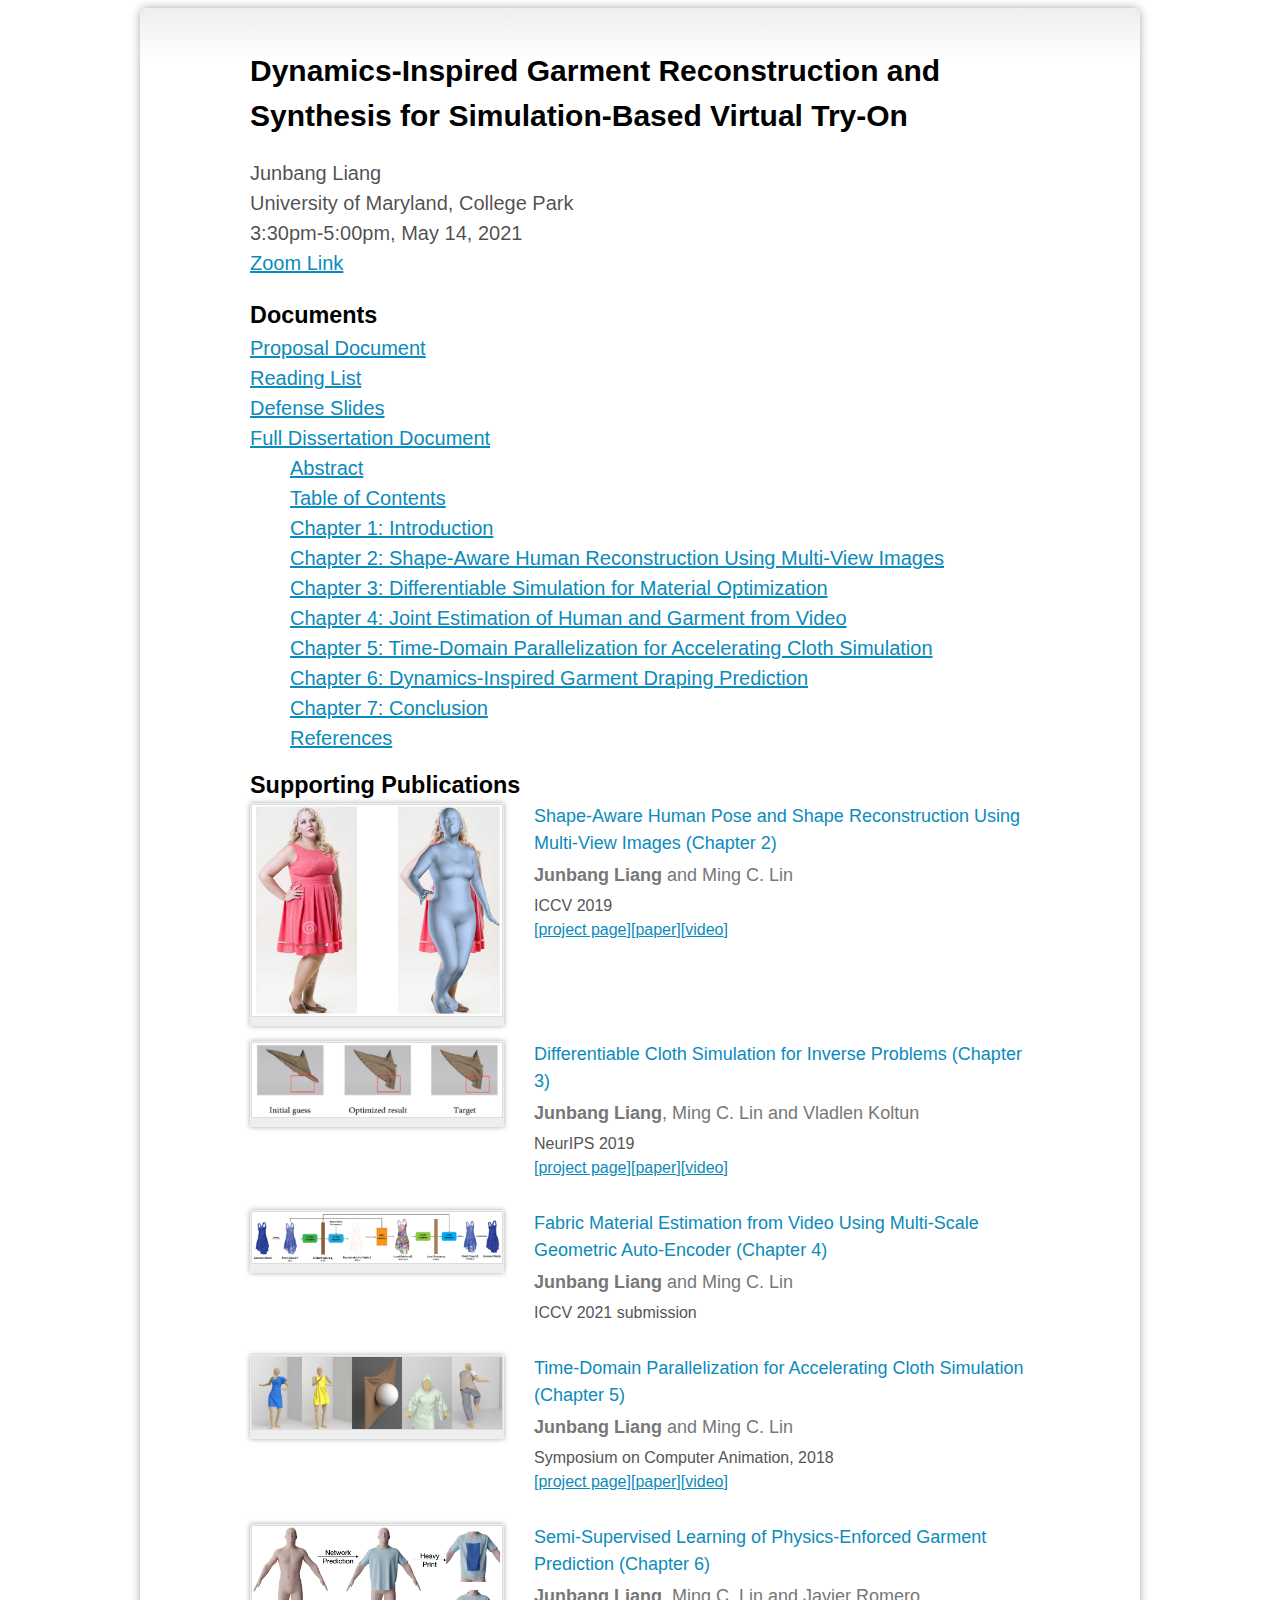
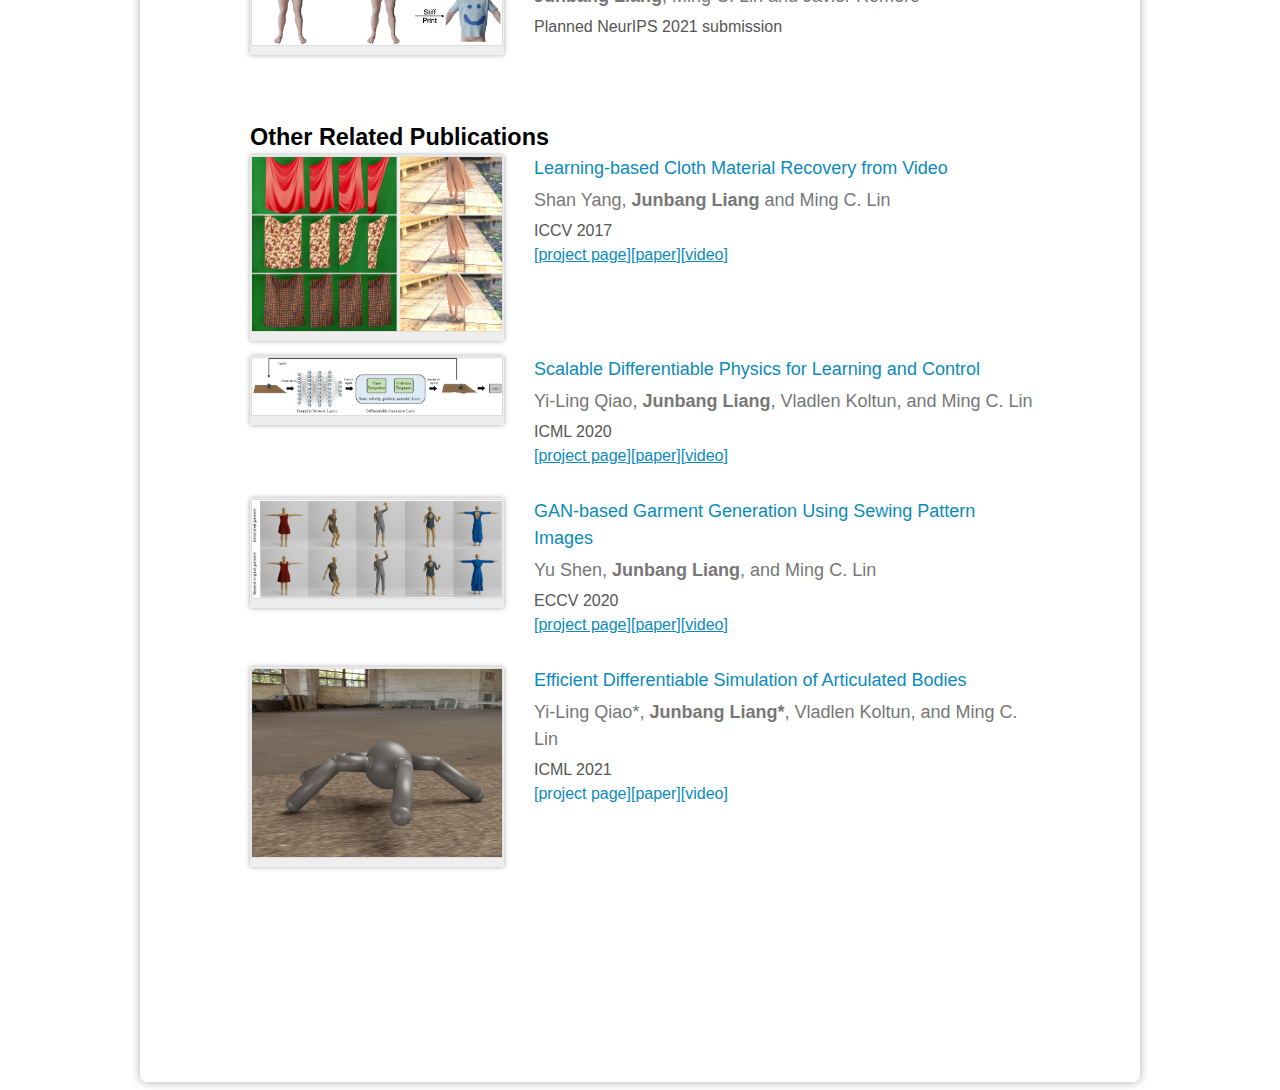
==== dissertation.html @ 2c73d2f9 "init" ====
<!DOCTYPE html>
<html class="no-js">
	<head>
	<meta charset="utf-8">
	<meta http-equiv="X-UA-Compatible" content="IE=edge">
	<title>Disseration</title>
	<meta name="viewport" content="width=device-width, initial-scale=1">

	<!-- Animate.css -->
	<!-- <link rel="stylesheet" href="css/animate.css"> -->
	<!-- Icomoon Icon Fonts-->
	<!-- <link rel="stylesheet" href="css/icomoon.css"> -->
	<!-- Bootstrap  -->
	<!-- <link rel="stylesheet" href="css/bootstrap.css"> -->
	<!-- Theme style  -->
	<link rel="stylesheet" href="css/style.css">

	<!-- Modernizr JS -->
	<script src="js/modernizr-2.6.2.min.js"></script>
	<!-- FOR IE9 below -->
	<!--[if lt IE 9]>
	<script src="js/respond.min.js"></script>
	<![endif]-->

	</head>
	<body>
	
	<div id="main">
		<div class="tab-wrap">
			<div class="tab-content active" data-content="1" style="top:-5em">
				<div class="content-inner">
					<div class="row">
	<div id="content">
		<h2 style="font-weight:bold">Dynamics-Inspired Garment Reconstruction and Synthesis for Simulation-Based Virtual Try-On</h2>
		<p>Junbang Liang<br>University of Maryland, College Park<br>3:30pm-5:00pm, May 14, 2021<br>
    <a href="https://umd.zoom.us/j/4834192280">Zoom Link</a></p>
	</div>
<!-- 	<div id="content">
		<h3 style="font-weight:bold">Thesis Statement</h3>
		<p style="font-style:italic">Dynamic constraints can be effectively enforced in human body estimation, garment material optimization with geometry reconstruction, simulation acceleration, and draping prediction for virtual try-on systems, by coupling machine learning and optimization methods with cloth simulation.</p>
	</div>
	<div id="content">
		<h3 style="font-weight:bold">
    <a href="http://cs.umd.edu/~liangjb/abstract.html">Abstract</a></h3>
	</div> -->

	<div id="content">
		<h3 style="font-weight:bold;margin-bottom:0em">Documents</h3>
		<a href="http://cs.umd.edu/~liangjb/docs/proposal.pdf">Proposal Document</a><br>
		<a href="http://cs.umd.edu/~liangjb/docs/reading_list.pdf">Reading List</a><br>
		<a href="http://cs.umd.edu/~liangjb/docs/defense.pdf">Defense Slides</a><br>
    <a href="http://cs.umd.edu/~liangjb/docs/thesis.pdf">Full Dissertation Document</a><br>
    &emsp;&emsp;<a href="http://cs.umd.edu/~liangjb/docs/thesis_abs.pdf">Abstract</a><br>
    &emsp;&emsp;<a href="http://cs.umd.edu/~liangjb/docs/thesis_toc.pdf">Table of Contents</a><br>
    &emsp;&emsp;<a href="http://cs.umd.edu/~liangjb/docs/thesis_1.pdf">Chapter 1: Introduction</a><br>
    &emsp;&emsp;<a href="http://cs.umd.edu/~liangjb/docs/thesis_2.pdf">Chapter 2: Shape-Aware Human Reconstruction Using Multi-View Images</a><br>
    &emsp;&emsp;<a href="http://cs.umd.edu/~liangjb/docs/thesis_3.pdf">Chapter 3: Differentiable Simulation for Material Optimization</a><br>
    &emsp;&emsp;<a href="http://cs.umd.edu/~liangjb/docs/thesis_4.pdf">Chapter 4: Joint Estimation of Human and Garment from Video</a><br>
    &emsp;&emsp;<a href="http://cs.umd.edu/~liangjb/docs/thesis_5.pdf">Chapter 5: Time-Domain Parallelization for Accelerating Cloth Simulation</a><br>
    &emsp;&emsp;<a href="http://cs.umd.edu/~liangjb/docs/thesis_6.pdf">Chapter 6: Dynamics-Inspired Garment Draping Prediction</a><br>
    &emsp;&emsp;<a href="http://cs.umd.edu/~liangjb/docs/thesis_7.pdf">Chapter 7: Conclusion</a><br>
    &emsp;&emsp;<a href="http://cs.umd.edu/~liangjb/docs/thesis_ref.pdf">References</a><br>
	</div>

    <div id="content">
	<h3 style="font-weight:bold">Supporting Publications</h3>
    <div id="cv-section-item">
        <div id="cv-section-item-image"> <img src="images/ICCV2019.png" alt="" /> </div>
        <div id="cv-section-item-content">
                <h4 class="title"> Shape-Aware Human Pose and Shape Reconstruction Using Multi-View Images (Chapter 2)</h4>
                <h4 class="authors"><b>Junbang Liang</b> and Ming C. Lin</h4>
      <p>ICCV 2019</p>
            <h4 class="links">[<a href="http://gamma.umd.edu/researchdirections/virtualtryon/humanmultiview">project page</a>][<a href="http://cs.umd.edu/~liangjb/docs/ICCV2019.pdf">paper</a>][<a href="https://youtu.be/WesHX537JIY">video</a>]</h4>
          </div>
          <!--end cv-section-item-content-->
      </div>
    <div id="cv-section-item">
        <div id="cv-section-item-image"> <img src="images/NIPS2019.png" alt="" /> </div>
        <div id="cv-section-item-content">
                <h4 class="title"> Differentiable Cloth Simulation for Inverse Problems (Chapter 3)</h4>
                <h4 class="authors"><b>Junbang Liang</b>, Ming C. Lin and Vladlen Koltun</h4>
      <p>NeurIPS 2019</p>
            <h4 class="links">[<a href="http://gamma.umd.edu/researchdirections/virtualtryon/differentiablecloth">project page</a>][<a href="http://cs.umd.edu/~liangjb/docs/NIPS2019.pdf">paper</a>][<a href="https://youtu.be/ipIM-c4lCJ0">video</a>]</h4>
          </div>
          <!--end cv-section-item-content-->
      </div>
    <div id="cv-section-item">
        <div id="cv-section-item-image"> <img src="images/SIGGRAPH2021.png" alt="" /> </div>
        <div id="cv-section-item-content">
                <h4 class="title"> Fabric Material Estimation from Video Using Multi-Scale Geometric Auto-Encoder (Chapter 4)</h4>
                <h4 class="authors"><b>Junbang Liang</b> and Ming C. Lin </h4>
      <p>ICCV 2021 submission</p>
            <!-- <h4 class="links">[project page][paper][video]</h4> -->
          </div>
          <!--end cv-section-item-content-->
      </div>
    <div id="cv-section-item">
        <div id="cv-section-item-image"> <img src="images/SCA_2018.jpeg" alt="" /> </div>
        <div id="cv-section-item-content">
                <h4 class="title"> Time-Domain Parallelization for Accelerating Cloth Simulation (Chapter 5)</h4>
                <h4 class="authors"><b>Junbang Liang</b> and Ming C. Lin</h4>
      <p>Symposium on Computer Animation, 2018</p>
            <h4 class="links">[<a href="http://gamma.cs.unc.edu/TParallelCloth/">project page</a>][<a href="http://cs.umd.edu/~liangjb/docs/SCA2018.pdf">paper</a>][<a href="videos/SCA2018.mp4">video</a>]</h4>
          </div>
          <!--end cv-section-item-content-->
      </div>
    <div id="cv-section-item">
        <div id="cv-section-item-image"> <img src="images/CVPR2021.png" alt="" /> </div>
        <div id="cv-section-item-content">
                <h4 class="title"> Semi-Supervised Learning of Physics-Enforced Garment Prediction (Chapter 6)</h4>
                <h4 class="authors"><b>Junbang Liang</b>, Ming C. Lin and Javier Romero </h4>
      <p>Planned NeurIPS 2021 submission</p>
            <!-- <h4 class="links">[project page][paper][video]</h4> -->
          </div>
          <!--end cv-section-item-content-->
      </div>
    </div>


    <div id="content">
      <p>&emsp;</p>
    <h3 style="font-weight:bold">Other Related Publications</h3>
    <div id="cv-section-item">
        <div id="cv-section-item-image"> <img src="images/ICCV_2017.png" alt="" /> </div>
        <div id="cv-section-item-content">
                <h4 class="title"> Learning-based Cloth Material Recovery from Video</h4>
                <h4 class="authors">Shan Yang, <b>Junbang Liang</b> and Ming C. Lin</h4>
      <p>ICCV 2017</p>
            <h4 class="links">[<a href="http://gamma.cs.unc.edu/VideoCloth/">project page</a>][<a href="https://openaccess.thecvf.com/content_ICCV_2017/papers/Yang_Learning-Based_Cloth_Material_ICCV_2017_paper.pdf">paper</a>][<a href="videos/iccv_demo.mp4">video</a>]</h4>
          </div>
          <!--end cv-section-item-content-->
      </div>
        <!--end cv-section-item-->
    <div id="cv-section-item">
        <div id="cv-section-item-image"> <img src="images/ICML2020.png" alt="" /> </div>
        <div id="cv-section-item-content">
                <h4 class="title"> Scalable Differentiable Physics for Learning and Control</h4>
                <h4 class="authors">Yi-Ling Qiao, <b>Junbang Liang</b>, Vladlen Koltun, and Ming C. Lin</h4>
      <p>ICML 2020</p>
            <h4 class="links">[<a href="http://gamma.umd.edu/researchdirections/mlphysics/diffsim">project page</a>][<a href="https://arxiv.org/abs/2007.02168">paper</a>][<a href="https://icml.cc/virtual/2020/poster/5767">video</a>]</h4>
          </div>
          <!--end cv-section-item-content-->
      </div>
        <!--end cv-section-item-->
    <div id="cv-section-item">
        <div id="cv-section-item-image"> <img src="images/ECCV2020.jpg" alt="" /> </div>
        <div id="cv-section-item-content">
                <h4 class="title"> GAN-based Garment Generation Using Sewing Pattern Images</h4>
                <h4 class="authors">Yu Shen, <b>Junbang Liang</b>, and Ming C. Lin</h4>
      <p>ECCV 2020</p>
            <h4 class="links">[<a href="https://gamma.umd.edu/researchdirections/virtualtryon/garmentgeneration/">project page</a>][<a href="http://www.cs.umd.edu/~yushen/docs/ECCV2020.pdf">paper</a>][<a href="http://www.cs.umd.edu/~yushen/videos/ECCV2020.mp4">video</a>]</h4>
          </div>
          <!--end cv-section-item-content-->
      </div>
    <div id="cv-section-item">
        <div id="cv-section-item-image"> <img src="images/ICML2021.jpeg" alt="" /> </div>
        <div id="cv-section-item-content">
                <h4 class="title"> Efficient Differentiable Simulation of Articulated Bodies</h4>
                <h4 class="authors">Yi-Ling Qiao*, <b>Junbang Liang*</b>, Vladlen Koltun, and Ming C. Lin</h4>
      <p>ICML 2021</p>
            <h4 class="links">[<a>project page</a>][<a>paper</a>][<a>video</a>]</h4>
          </div>
          <!--end cv-section-item-content-->
      </div>
        <!--end cv-section-item-->
  </div>
					</div>
				</div>
			</div>
		</div>
	</div>
	
	<!-- jQuery -->
	<script src="js/jquery.min.js"></script>
	<!-- jQuery Easing -->
	<script src="js/jquery.easing.1.3.js"></script>
	<!-- Bootstrap -->
	<script src="js/bootstrap.min.js"></script>
	<!-- Waypoints -->
	<script src="js/jquery.waypoints.min.js"></script>
	<!-- Easy PieChart -->
	<script src="js/jquery.easypiechart.min.js"></script>
	<!-- MAIN JS -->
	<script src="js/main.js"></script>

	</body>
</html>
---- css/icomoon.css ----
@font-face {
    font-family: 'icomoon';
    src:    url('fonts/icomoon.eot?195opb');
    src:    url('fonts/icomoon.eot?195opb#iefix') format('embedded-opentype'),
        url('fonts/icomoon.ttf?195opb') format('truetype'),
        url('fonts/icomoon.woff?195opb') format('woff'),
        url('fonts/icomoon.svg?195opb#icomoon') format('svg');
    font-weight: normal;
    font-style: normal;
}

[class^="icon-"], [class*=" icon-"] {
    /* use !important to prevent issues with browser extensions that change fonts */
    font-family: 'icomoon' !important;
    speak: none;
    font-style: normal;
    font-weight: normal;
    font-variant: normal;
    text-transform: none;
    line-height: 1;

    /* Better Font Rendering =========== */
    -webkit-font-smoothing: antialiased;
    -moz-osx-font-smoothing: grayscale;
}

.icon-glass:before {
    content: "\f000";
}
.icon-music:before {
    content: "\f001";
}
.icon-search:before {
    content: "\f002";
}
.icon-envelope-o:before {
    content: "\f003";
}
.icon-heart:before {
    content: "\f004";
}
.icon-star:before {
    content: "\f005";
}
.icon-star-o:before {
    content: "\f006";
}
.icon-user:before {
    content: "\f007";
}
.icon-film:before {
    content: "\f008";
}
.icon-th-large:before {
    content: "\f009";
}
.icon-th:before {
    content: "\f00a";
}
.icon-th-list:before {
    content: "\f00b";
}
.icon-check:before {
    content: "\f00c";
}
.icon-close:before {
    content: "\f00d";
}
.icon-remove:before {
    content: "\f00d";
}
.icon-times:before {
    content: "\f00d";
}
.icon-search-plus:before {
    content: "\f00e";
}
.icon-search-minus:before {
    content: "\f010";
}
.icon-power-off:before {
    content: "\f011";
}
.icon-signal:before {
    content: "\f012";
}
.icon-cog:before {
    content: "\f013";
}
.icon-gear:before {
    content: "\f013";
}
.icon-trash-o:before {
    content: "\f014";
}
.icon-home:before {
    content: "\f015";
}
.icon-file-o:before {
    content: "\f016";
}
.icon-clock-o:before {
    content: "\f017";
}
.icon-road:before {
    content: "\f018";
}
.icon-download:before {
    content: "\f019";
}
.icon-arrow-circle-o-down:before {
    content: "\f01a";
}
.icon-arrow-circle-o-up:before {
    content: "\f01b";
}
.icon-inbox:before {
    content: "\f01c";
}
.icon-play-circle-o:before {
    content: "\f01d";
}
.icon-repeat:before {
    content: "\f01e";
}
.icon-rotate-right:before {
    content: "\f01e";
}
.icon-refresh:before {
    content: "\f021";
}
.icon-list-alt:before {
    content: "\f022";
}
.icon-lock:before {
    content: "\f023";
}
.icon-flag:before {
    content: "\f024";
}
.icon-headphones:before {
    content: "\f025";
}
.icon-volume-off:before {
    content: "\f026";
}
.icon-volume-down:before {
    content: "\f027";
}
.icon-volume-up:before {
    content: "\f028";
}
.icon-qrcode:before {
    content: "\f029";
}
.icon-barcode:before {
    content: "\f02a";
}
.icon-tag:before {
    content: "\f02b";
}
.icon-tags:before {
    content: "\f02c";
}
.icon-book:before {
    content: "\f02d";
}
.icon-bookmark:before {
    content: "\f02e";
}
.icon-print:before {
    content: "\f02f";
}
.icon-camera:before {
    content: "\f030";
}
.icon-font:before {
    content: "\f031";
}
.icon-bold:before {
    content: "\f032";
}
.icon-italic:before {
    content: "\f033";
}
.icon-text-height:before {
    content: "\f034";
}
.icon-text-width:before {
    content: "\f035";
}
.icon-align-left:before {
    content: "\f036";
}
.icon-align-center:before {
    content: "\f037";
}
.icon-align-right:before {
    content: "\f038";
}
.icon-align-justify:before {
    content: "\f039";
}
.icon-list:before {
    content: "\f03a";
}
.icon-dedent:before {
    content: "\f03b";
}
.icon-outdent:before {
    content: "\f03b";
}
.icon-indent:before {
    content: "\f03c";
}
.icon-video-camera:before {
    content: "\f03d";
}
.icon-image:before {
    content: "\f03e";
}
.icon-photo:before {
    content: "\f03e";
}
.icon-picture-o:before {
    content: "\f03e";
}
.icon-pencil:before {
    content: "\f040";
}
.icon-map-marker:before {
    content: "\f041";
}
.icon-adjust:before {
    content: "\f042";
}
.icon-tint:before {
    content: "\f043";
}
.icon-edit:before {
    content: "\f044";
}
.icon-pencil-square-o:before {
    content: "\f044";
}
.icon-share-square-o:before {
    content: "\f045";
}
.icon-check-square-o:before {
    content: "\f046";
}
.icon-arrows:before {
    content: "\f047";
}
.icon-step-backward:before {
    content: "\f048";
}
.icon-fast-backward:before {
    content: "\f049";
}
.icon-backward:before {
    content: "\f04a";
}
.icon-play:before {
    content: "\f04b";
}
.icon-pause:before {
    content: "\f04c";
}
.icon-stop:before {
    content: "\f04d";
}
.icon-forward:before {
    content: "\f04e";
}
.icon-fast-forward:before {
    content: "\f050";
}
.icon-step-forward:before {
    content: "\f051";
}
.icon-eject:before {
    content: "\f052";
}
.icon-chevron-left:before {
    content: "\f053";
}
.icon-chevron-right:before {
    content: "\f054";
}
.icon-plus-circle:before {
    content: "\f055";
}
.icon-minus-circle:before {
    content: "\f056";
}
.icon-times-circle:before {
    content: "\f057";
}
.icon-check-circle:before {
    content: "\f058";
}
.icon-question-circle:before {
    content: "\f059";
}
.icon-info-circle:before {
    content: "\f05a";
}
.icon-crosshairs:before {
    content: "\f05b";
}
.icon-times-circle-o:before {
    content: "\f05c";
}
.icon-check-circle-o:before {
    content: "\f05d";
}
.icon-ban:before {
    content: "\f05e";
}
.icon-arrow-left:before {
    content: "\f060";
}
.icon-arrow-right:before {
    content: "\f061";
}
.icon-arrow-up:before {
    content: "\f062";
}
.icon-arrow-down:before {
    content: "\f063";
}
.icon-mail-forward:before {
    content: "\f064";
}
.icon-share:before {
    content: "\f064";
}
.icon-expand:before {
    content: "\f065";
}
.icon-compress:before {
    content: "\f066";
}
.icon-plus:before {
    content: "\f067";
}
.icon-minus:before {
    content: "\f068";
}
.icon-asterisk:before {
    content: "\f069";
}
.icon-exclamation-circle:before {
    content: "\f06a";
}
.icon-gift:before {
    content: "\f06b";
}
.icon-leaf:before {
    content: "\f06c";
}
.icon-fire:before {
    content: "\f06d";
}
.icon-eye:before {
    content: "\f06e";
}
.icon-eye-slash:before {
    content: "\f070";
}
.icon-exclamation-triangle:before {
    content: "\f071";
}
.icon-warning:before {
    content: "\f071";
}
.icon-plane:before {
    content: "\f072";
}
.icon-calendar:before {
    content: "\f073";
}
.icon-random:before {
    content: "\f074";
}
.icon-comment:before {
    content: "\f075";
}
.icon-magnet:before {
    content: "\f076";
}
.icon-chevron-up:before {
    content: "\f077";
}
.icon-chevron-down:before {
    content: "\f078";
}
.icon-retweet:before {
    content: "\f079";
}
.icon-shopping-cart:before {
    content: "\f07a";
}
.icon-folder:before {
    content: "\f07b";
}
.icon-folder-open:before {
    content: "\f07c";
}
.icon-arrows-v:before {
    content: "\f07d";
}
.icon-arrows-h:before {
    content: "\f07e";
}
.icon-bar-chart:before {
    content: "\f080";
}
.icon-bar-chart-o:before {
    content: "\f080";
}
.icon-twitter-square:before {
    content: "\f081";
}
.icon-facebook-square:before {
    content: "\f082";
}
.icon-camera-retro:before {
    content: "\f083";
}
.icon-key:before {
    content: "\f084";
}
.icon-cogs:before {
    content: "\f085";
}
.icon-gears:before {
    content: "\f085";
}
.icon-comments:before {
    content: "\f086";
}
.icon-thumbs-o-up:before {
    content: "\f087";
}
.icon-thumbs-o-down:before {
    content: "\f088";
}
.icon-star-half:before {
    content: "\f089";
}
.icon-heart-o:before {
    content: "\f08a";
}
.icon-sign-out:before {
    content: "\f08b";
}
.icon-linkedin-square:before {
    content: "\f08c";
}
.icon-thumb-tack:before {
    content: "\f08d";
}
.icon-external-link:before {
    content: "\f08e";
}
.icon-sign-in:before {
    content: "\f090";
}
.icon-trophy:before {
    content: "\f091";
}
.icon-github-square:before {
    content: "\f092";
}
.icon-upload:before {
    content: "\f093";
}
.icon-lemon-o:before {
    content: "\f094";
}
.icon-phone:before {
    content: "\f095";
}
.icon-square-o:before {
    content: "\f096";
}
.icon-bookmark-o:before {
    content: "\f097";
}
.icon-phone-square:before {
    content: "\f098";
}
.icon-twitter:before {
    content: "\f099";
}
.icon-facebook:before {
    content: "\f09a";
}
.icon-facebook-f:before {
    content: "\f09a";
}
.icon-github:before {
    content: "\f09b";
}
.icon-unlock:before {
    content: "\f09c";
}
.icon-credit-card:before {
    content: "\f09d";
}
.icon-feed:before {
    content: "\f09e";
}
.icon-rss:before {
    content: "\f09e";
}
.icon-hdd-o:before {
    content: "\f0a0";
}
.icon-bullhorn:before {
    content: "\f0a1";
}
.icon-bell-o:before {
    content: "\f0a2";
}
.icon-certificate:before {
    content: "\f0a3";
}
.icon-hand-o-right:before {
    content: "\f0a4";
}
.icon-hand-o-left:before {
    content: "\f0a5";
}
.icon-hand-o-up:before {
    content: "\f0a6";
}
.icon-hand-o-down:before {
    content: "\f0a7";
}
.icon-arrow-circle-left:before {
    content: "\f0a8";
}
.icon-arrow-circle-right:before {
    content: "\f0a9";
}
.icon-arrow-circle-up:before {
    content: "\f0aa";
}
.icon-arrow-circle-down:before {
    content: "\f0ab";
}
.icon-globe:before {
    content: "\f0ac";
}
.icon-wrench:before {
    content: "\f0ad";
}
.icon-tasks:before {
    content: "\f0ae";
}
.icon-filter:before {
    content: "\f0b0";
}
.icon-briefcase:before {
    content: "\f0b1";
}
.icon-arrows-alt:before {
    content: "\f0b2";
}
.icon-group:before {
    content: "\f0c0";
}
.icon-users:before {
    content: "\f0c0";
}
.icon-chain:before {
    content: "\f0c1";
}
.icon-link:before {
    content: "\f0c1";
}
.icon-cloud:before {
    content: "\f0c2";
}
.icon-flask:before {
    content: "\f0c3";
}
.icon-cut:before {
    content: "\f0c4";
}
.icon-scissors:before {
    content: "\f0c4";
}
.icon-copy:before {
    content: "\f0c5";
}
.icon-files-o:before {
    content: "\f0c5";
}
.icon-paperclip:before {
    content: "\f0c6";
}
.icon-floppy-o:before {
    content: "\f0c7";
}
.icon-save:before {
    content: "\f0c7";
}
.icon-square:before {
    content: "\f0c8";
}
.icon-bars:before {
    content: "\f0c9";
}
.icon-navicon:before {
    content: "\f0c9";
}
.icon-reorder:before {
    content: "\f0c9";
}
.icon-list-ul:before {
    content: "\f0ca";
}
.icon-list-ol:before {
    content: "\f0cb";
}
.icon-strikethrough:before {
    content: "\f0cc";
}
.icon-underline:before {
    content: "\f0cd";
}
.icon-table:before {
    content: "\f0ce";
}
.icon-magic:before {
    content: "\f0d0";
}
.icon-truck:before {
    content: "\f0d1";
}
.icon-pinterest:before {
    content: "\f0d2";
}
.icon-pinterest-square:before {
    content: "\f0d3";
}
.icon-google-plus-square:before {
    content: "\f0d4";
}
.icon-google-plus:before {
    content: "\f0d5";
}
.icon-money:before {
    content: "\f0d6";
}
.icon-caret-down:before {
    content: "\f0d7";
}
.icon-caret-up:before {
    content: "\f0d8";
}
.icon-caret-left:before {
    content: "\f0d9";
}
.icon-caret-right:before {
    content: "\f0da";
}
.icon-columns:before {
    content: "\f0db";
}
.icon-sort:before {
    content: "\f0dc";
}
.icon-unsorted:before {
    content: "\f0dc";
}
.icon-sort-desc:before {
    content: "\f0dd";
}
.icon-sort-down:before {
    content: "\f0dd";
}
.icon-sort-asc:before {
    content: "\f0de";
}
.icon-sort-up:before {
    content: "\f0de";
}
.icon-envelope:before {
    content: "\f0e0";
}
.icon-linkedin:before {
    content: "\f0e1";
}
.icon-rotate-left:before {
    content: "\f0e2";
}
.icon-undo:before {
    content: "\f0e2";
}
.icon-gavel:before {
    content: "\f0e3";
}
.icon-legal:before {
    content: "\f0e3";
}
.icon-dashboard:before {
    content: "\f0e4";
}
.icon-tachometer:before {
    content: "\f0e4";
}
.icon-comment-o:before {
    content: "\f0e5";
}
.icon-comments-o:before {
    content: "\f0e6";
}
.icon-bolt:before {
    content: "\f0e7";
}
.icon-flash:before {
    content: "\f0e7";
}
.icon-sitemap:before {
    content: "\f0e8";
}
.icon-umbrella:before {
    content: "\f0e9";
}
.icon-clipboard:before {
    content: "\f0ea";
}
.icon-paste:before {
    content: "\f0ea";
}
.icon-lightbulb-o:before {
    content: "\f0eb";
}
.icon-exchange:before {
    content: "\f0ec";
}
.icon-cloud-download:before {
    content: "\f0ed";
}
.icon-cloud-upload:before {
    content: "\f0ee";
}
.icon-user-md:before {
    content: "\f0f0";
}
.icon-stethoscope:before {
    content: "\f0f1";
}
.icon-suitcase:before {
    content: "\f0f2";
}
.icon-bell:before {
    content: "\f0f3";
}
.icon-coffee:before {
    content: "\f0f4";
}
.icon-cutlery:before {
    content: "\f0f5";
}
.icon-file-text-o:before {
    content: "\f0f6";
}
.icon-building-o:before {
    content: "\f0f7";
}
.icon-hospital-o:before {
    content: "\f0f8";
}
.icon-ambulance:before {
    content: "\f0f9";
}
.icon-medkit:before {
    content: "\f0fa";
}
.icon-fighter-jet:before {
    content: "\f0fb";
}
.icon-beer:before {
    content: "\f0fc";
}
.icon-h-square:before {
    content: "\f0fd";
}
.icon-plus-square:before {
    content: "\f0fe";
}
.icon-angle-double-left:before {
    content: "\f100";
}
.icon-angle-double-right:before {
    content: "\f101";
}
.icon-angle-double-up:before {
    content: "\f102";
}
.icon-angle-double-down:before {
    content: "\f103";
}
.icon-angle-left:before {
    content: "\f104";
}
.icon-angle-right:before {
    content: "\f105";
}
.icon-angle-up:before {
    content: "\f106";
}
.icon-angle-down:before {
    content: "\f107";
}
.icon-desktop:before {
    content: "\f108";
}
.icon-laptop:before {
    content: "\f109";
}
.icon-tablet:before {
    content: "\f10a";
}
.icon-mobile:before {
    content: "\f10b";
}
.icon-mobile-phone:before {
    content: "\f10b";
}
.icon-circle-o:before {
    content: "\f10c";
}
.icon-quote-left:before {
    content: "\f10d";
}
.icon-quote-right:before {
    content: "\f10e";
}
.icon-spinner:before {
    content: "\f110";
}
.icon-circle:before {
    content: "\f111";
}
.icon-mail-reply:before {
    content: "\f112";
}
.icon-reply:before {
    content: "\f112";
}
.icon-github-alt:before {
    content: "\f113";
}
.icon-folder-o:before {
    content: "\f114";
}
.icon-folder-open-o:before {
    content: "\f115";
}
.icon-smile-o:before {
    content: "\f118";
}
.icon-frown-o:before {
    content: "\f119";
}
.icon-meh-o:before {
    content: "\f11a";
}
.icon-gamepad:before {
    content: "\f11b";
}
.icon-keyboard-o:before {
    content: "\f11c";
}
.icon-flag-o:before {
    content: "\f11d";
}
.icon-flag-checkered:before {
    content: "\f11e";
}
.icon-terminal:before {
    content: "\f120";
}
.icon-code:before {
    content: "\f121";
}
.icon-mail-reply-all:before {
    content: "\f122";
}
.icon-reply-all:before {
    content: "\f122";
}
.icon-star-half-empty:before {
    content: "\f123";
}
.icon-star-half-full:before {
    content: "\f123";
}
.icon-star-half-o:before {
    content: "\f123";
}
.icon-location-arrow:before {
    content: "\f124";
}
.icon-crop:before {
    content: "\f125";
}
.icon-code-fork:before {
    content: "\f126";
}
.icon-chain-broken:before {
    content: "\f127";
}
.icon-unlink:before {
    content: "\f127";
}
.icon-question:before {
    content: "\f128";
}
.icon-info:before {
    content: "\f129";
}
.icon-exclamation:before {
    content: "\f12a";
}
.icon-superscript:before {
    content: "\f12b";
}
.icon-subscript:before {
    content: "\f12c";
}
.icon-eraser:before {
    content: "\f12d";
}
.icon-puzzle-piece:before {
    content: "\f12e";
}
.icon-microphone:before {
    content: "\f130";
}
.icon-microphone-slash:before {
    content: "\f131";
}
.icon-shield:before {
    content: "\f132";
}
.icon-calendar-o:before {
    content: "\f133";
}
.icon-fire-extinguisher:before {
    content: "\f134";
}
.icon-rocket:before {
    content: "\f135";
}
.icon-maxcdn:before {
    content: "\f136";
}
.icon-chevron-circle-left:before {
    content: "\f137";
}
.icon-chevron-circle-right:before {
    content: "\f138";
}
.icon-chevron-circle-up:before {
    content: "\f139";
}
.icon-chevron-circle-down:before {
    content: "\f13a";
}
.icon-html5:before {
    content: "\f13b";
}
.icon-css3:before {
    content: "\f13c";
}
.icon-anchor:before {
    content: "\f13d";
}
.icon-unlock-alt:before {
    content: "\f13e";
}
.icon-bullseye:before {
    content: "\f140";
}
.icon-ellipsis-h:before {
    content: "\f141";
}
.icon-ellipsis-v:before {
    content: "\f142";
}
.icon-rss-square:before {
    content: "\f143";
}
.icon-play-circle:before {
    content: "\f144";
}
.icon-ticket:before {
    content: "\f145";
}
.icon-minus-square:before {
    content: "\f146";
}
.icon-minus-square-o:before {
    content: "\f147";
}
.icon-level-up:before {
    content: "\f148";
}
.icon-level-down:before {
    content: "\f149";
}
.icon-check-square:before {
    content: "\f14a";
}
.icon-pencil-square:before {
    content: "\f14b";
}
.icon-external-link-square:before {
    content: "\f14c";
}
.icon-share-square:before {
    content: "\f14d";
}
.icon-compass:before {
    content: "\f14e";
}
.icon-caret-square-o-down:before {
    content: "\f150";
}
.icon-toggle-down:before {
    content: "\f150";
}
.icon-caret-square-o-up:before {
    content: "\f151";
}
.icon-toggle-up:before {
    content: "\f151";
}
.icon-caret-square-o-right:before {
    content: "\f152";
}
.icon-toggle-right:before {
    content: "\f152";
}
.icon-eur:before {
    content: "\f153";
}
.icon-euro:before {
    content: "\f153";
}
.icon-gbp:before {
    content: "\f154";
}
.icon-dollar:before {
    content: "\f155";
}
.icon-usd:before {
    content: "\f155";
}
.icon-inr:before {
    content: "\f156";
}
.icon-rupee:before {
    content: "\f156";
}
.icon-cny:before {
    content: "\f157";
}
.icon-jpy:before {
    content: "\f157";
}
.icon-rmb:before {
    content: "\f157";
}
.icon-yen:before {
    content: "\f157";
}
.icon-rouble:before {
    content: "\f158";
}
.icon-rub:before {
    content: "\f158";
}
.icon-ruble:before {
    content: "\f158";
}
.icon-krw:before {
    content: "\f159";
}
.icon-won:before {
    content: "\f159";
}
.icon-bitcoin:before {
    content: "\f15a";
}
.icon-btc:before {
    content: "\f15a";
}
.icon-file:before {
    content: "\f15b";
}
.icon-file-text:before {
    content: "\f15c";
}
.icon-sort-alpha-asc:before {
    content: "\f15d";
}
.icon-sort-alpha-desc:before {
    content: "\f15e";
}
.icon-sort-amount-asc:before {
    content: "\f160";
}
.icon-sort-amount-desc:before {
    content: "\f161";
}
.icon-sort-numeric-asc:before {
    content: "\f162";
}
.icon-sort-numeric-desc:before {
    content: "\f163";
}
.icon-thumbs-up:before {
    content: "\f164";
}
.icon-thumbs-down:before {
    content: "\f165";
}
.icon-youtube-square:before {
    content: "\f166";
}
.icon-youtube:before {
    content: "\f167";
}
.icon-xing:before {
    content: "\f168";
}
.icon-xing-square:before {
    content: "\f169";
}
.icon-youtube-play:before {
    content: "\f16a";
}
.icon-dropbox:before {
    content: "\f16b";
}
.icon-stack-overflow:before {
    content: "\f16c";
}
.icon-instagram:before {
    content: "\f16d";
}
.icon-flickr:before {
    content: "\f16e";
}
.icon-adn:before {
    content: "\f170";
}
.icon-bitbucket:before {
    content: "\f171";
}
.icon-bitbucket-square:before {
    content: "\f172";
}
.icon-tumblr:before {
    content: "\f173";
}
.icon-tumblr-square:before {
    content: "\f174";
}
.icon-long-arrow-down:before {
    content: "\f175";
}
.icon-long-arrow-up:before {
    content: "\f176";
}
.icon-long-arrow-left:before {
    content: "\f177";
}
.icon-long-arrow-right:before {
    content: "\f178";
}
.icon-apple:before {
    content: "\f179";
}
.icon-windows:before {
    content: "\f17a";
}
.icon-android:before {
    content: "\f17b";
}
.icon-linux:before {
    content: "\f17c";
}
.icon-dribbble:before {
    content: "\f17d";
}
.icon-skype:before {
    content: "\f17e";
}
.icon-foursquare:before {
    content: "\f180";
}
.icon-trello:before {
    content: "\f181";
}
.icon-female:before {
    content: "\f182";
}
.icon-male:before {
    content: "\f183";
}
.icon-gittip:before {
    content: "\f184";
}
.icon-gratipay:before {
    content: "\f184";
}
.icon-sun-o:before {
    content: "\f185";
}
.icon-moon-o:before {
    content: "\f186";
}
.icon-archive:before {
    content: "\f187";
}
.icon-bug:before {
    content: "\f188";
}
.icon-vk:before {
    content: "\f189";
}
.icon-weibo:before {
    content: "\f18a";
}
.icon-renren:before {
    content: "\f18b";
}
.icon-pagelines:before {
    content: "\f18c";
}
.icon-stack-exchange:before {
    content: "\f18d";
}
.icon-arrow-circle-o-right:before {
    content: "\f18e";
}
.icon-arrow-circle-o-left:before {
    content: "\f190";
}
.icon-caret-square-o-left:before {
    content: "\f191";
}
.icon-toggle-left:before {
    content: "\f191";
}
.icon-dot-circle-o:before {
    content: "\f192";
}
.icon-wheelchair:before {
    content: "\f193";
}
.icon-vimeo-square:before {
    content: "\f194";
}
.icon-try:before {
    content: "\f195";
}
.icon-turkish-lira:before {
    content: "\f195";
}
.icon-plus-square-o:before {
    content: "\f196";
}
.icon-space-shuttle:before {
    content: "\f197";
}
.icon-slack:before {
    content: "\f198";
}
.icon-envelope-square:before {
    content: "\f199";
}
.icon-wordpress:before {
    content: "\f19a";
}
.icon-openid:before {
    content: "\f19b";
}
.icon-bank:before {
    content: "\f19c";
}
.icon-institution:before {
    content: "\f19c";
}
.icon-university:before {
    content: "\f19c";
}
.icon-graduation-cap:before {
    content: "\f19d";
}
.icon-mortar-board:before {
    content: "\f19d";
}
.icon-yahoo:before {
    content: "\f19e";
}
.icon-google:before {
    content: "\f1a0";
}
.icon-reddit:before {
    content: "\f1a1";
}
.icon-reddit-square:before {
    content: "\f1a2";
}
.icon-stumbleupon-circle:before {
    content: "\f1a3";
}
.icon-stumbleupon:before {
    content: "\f1a4";
}
.icon-delicious:before {
    content: "\f1a5";
}
.icon-digg:before {
    content: "\f1a6";
}
.icon-pied-piper-pp:before {
    content: "\f1a7";
}
.icon-pied-piper-alt:before {
    content: "\f1a8";
}
.icon-drupal:before {
    content: "\f1a9";
}
.icon-joomla:before {
    content: "\f1aa";
}
.icon-language:before {
    content: "\f1ab";
}
.icon-fax:before {
    content: "\f1ac";
}
.icon-building:before {
    content: "\f1ad";
}
.icon-child:before {
    content: "\f1ae";
}
.icon-paw:before {
    content: "\f1b0";
}
.icon-spoon:before {
    content: "\f1b1";
}
.icon-cube:before {
    content: "\f1b2";
}
.icon-cubes:before {
    content: "\f1b3";
}
.icon-behance:before {
    content: "\f1b4";
}
.icon-behance-square:before {
    content: "\f1b5";
}
.icon-steam:before {
    content: "\f1b6";
}
.icon-steam-square:before {
    content: "\f1b7";
}
.icon-recycle:before {
    content: "\f1b8";
}
.icon-automobile:before {
    content: "\f1b9";
}
.icon-car:before {
    content: "\f1b9";
}
.icon-cab:before {
    content: "\f1ba";
}
.icon-taxi:before {
    content: "\f1ba";
}
.icon-tree:before {
    content: "\f1bb";
}
.icon-spotify:before {
    content: "\f1bc";
}
.icon-deviantart:before {
    content: "\f1bd";
}
.icon-soundcloud:before {
    content: "\f1be";
}
.icon-database:before {
    content: "\f1c0";
}
.icon-file-pdf-o:before {
    content: "\f1c1";
}
.icon-file-word-o:before {
    content: "\f1c2";
}
.icon-file-excel-o:before {
    content: "\f1c3";
}
.icon-file-powerpoint-o:before {
    content: "\f1c4";
}
.icon-file-image-o:before {
    content: "\f1c5";
}
.icon-file-photo-o:before {
    content: "\f1c5";
}
.icon-file-picture-o:before {
    content: "\f1c5";
}
.icon-file-archive-o:before {
    content: "\f1c6";
}
.icon-file-zip-o:before {
    content: "\f1c6";
}
.icon-file-audio-o:before {
    content: "\f1c7";
}
.icon-file-sound-o:before {
    content: "\f1c7";
}
.icon-file-movie-o:before {
    content: "\f1c8";
}
.icon-file-video-o:before {
    content: "\f1c8";
}
.icon-file-code-o:before {
    content: "\f1c9";
}
.icon-vine:before {
    content: "\f1ca";
}
.icon-codepen:before {
    content: "\f1cb";
}
.icon-jsfiddle:before {
    content: "\f1cc";
}
.icon-life-bouy:before {
    content: "\f1cd";
}
.icon-life-buoy:before {
    content: "\f1cd";
}
.icon-life-ring:before {
    content: "\f1cd";
}
.icon-life-saver:before {
    content: "\f1cd";
}
.icon-support:before {
    content: "\f1cd";
}
.icon-circle-o-notch:before {
    content: "\f1ce";
}
.icon-ra:before {
    content: "\f1d0";
}
.icon-rebel:before {
    content: "\f1d0";
}
.icon-resistance:before {
    content: "\f1d0";
}
.icon-empire:before {
    content: "\f1d1";
}
.icon-ge:before {
    content: "\f1d1";
}
.icon-git-square:before {
    content: "\f1d2";
}
.icon-git:before {
    content: "\f1d3";
}
.icon-hacker-news:before {
    content: "\f1d4";
}
.icon-y-combinator-square:before {
    content: "\f1d4";
}
.icon-yc-square:before {
    content: "\f1d4";
}
.icon-tencent-weibo:before {
    content: "\f1d5";
}
.icon-qq:before {
    content: "\f1d6";
}
.icon-wechat:before {
    content: "\f1d7";
}
.icon-weixin:before {
    content: "\f1d7";
}
.icon-paper-plane:before {
    content: "\f1d8";
}
.icon-send:before {
    content: "\f1d8";
}
.icon-paper-plane-o:before {
    content: "\f1d9";
}
.icon-send-o:before {
    content: "\f1d9";
}
.icon-history:before {
    content: "\f1da";
}
.icon-circle-thin:before {
    content: "\f1db";
}
.icon-header:before {
    content: "\f1dc";
}
.icon-paragraph:before {
    content: "\f1dd";
}
.icon-sliders:before {
    content: "\f1de";
}
.icon-share-alt:before {
    content: "\f1e0";
}
.icon-share-alt-square:before {
    content: "\f1e1";
}
.icon-bomb:before {
    content: "\f1e2";
}
.icon-futbol-o:before {
    content: "\f1e3";
}
.icon-soccer-ball-o:before {
    content: "\f1e3";
}
.icon-tty:before {
    content: "\f1e4";
}
.icon-binoculars:before {
    content: "\f1e5";
}
.icon-plug:before {
    content: "\f1e6";
}
.icon-slideshare:before {
    content: "\f1e7";
}
.icon-twitch:before {
    content: "\f1e8";
}
.icon-yelp:before {
    content: "\f1e9";
}
.icon-newspaper-o:before {
    content: "\f1ea";
}
.icon-wifi:before {
    content: "\f1eb";
}
.icon-calculator:before {
    content: "\f1ec";
}
.icon-paypal:before {
    content: "\f1ed";
}
.icon-google-wallet:before {
    content: "\f1ee";
}
.icon-cc-visa:before {
    content: "\f1f0";
}
.icon-cc-mastercard:before {
    content: "\f1f1";
}
.icon-cc-discover:before {
    content: "\f1f2";
}
.icon-cc-amex:before {
    content: "\f1f3";
}
.icon-cc-paypal:before {
    content: "\f1f4";
}
.icon-cc-stripe:before {
    content: "\f1f5";
}
.icon-bell-slash:before {
    content: "\f1f6";
}
.icon-bell-slash-o:before {
    content: "\f1f7";
}
.icon-trash:before {
    content: "\f1f8";
}
.icon-copyright:before {
    content: "\f1f9";
}
.icon-at:before {
    content: "\f1fa";
}
.icon-eyedropper:before {
    content: "\f1fb";
}
.icon-paint-brush:before {
    content: "\f1fc";
}
.icon-birthday-cake:before {
    content: "\f1fd";
}
.icon-area-chart:before {
    content: "\f1fe";
}
.icon-pie-chart:before {
    content: "\f200";
}
.icon-line-chart:before {
    content: "\f201";
}
.icon-lastfm:before {
    content: "\f202";
}
.icon-lastfm-square:before {
    content: "\f203";
}
.icon-toggle-off:before {
    content: "\f204";
}
.icon-toggle-on:before {
    content: "\f205";
}
.icon-bicycle:before {
    content: "\f206";
}
.icon-bus:before {
    content: "\f207";
}
.icon-ioxhost:before {
    content: "\f208";
}
.icon-angellist:before {
    content: "\f209";
}
.icon-cc:before {
    content: "\f20a";
}
.icon-ils:before {
    content: "\f20b";
}
.icon-shekel:before {
    content: "\f20b";
}
.icon-sheqel:before {
    content: "\f20b";
}
.icon-meanpath:before {
    content: "\f20c";
}
.icon-buysellads:before {
    content: "\f20d";
}
.icon-connectdevelop:before {
    content: "\f20e";
}
.icon-dashcube:before {
    content: "\f210";
}
.icon-forumbee:before {
    content: "\f211";
}
.icon-leanpub:before {
    content: "\f212";
}
.icon-sellsy:before {
    content: "\f213";
}
.icon-shirtsinbulk:before {
    content: "\f214";
}
.icon-simplybuilt:before {
    content: "\f215";
}
.icon-skyatlas:before {
    content: "\f216";
}
.icon-cart-plus:before {
    content: "\f217";
}
.icon-cart-arrow-down:before {
    content: "\f218";
}
.icon-diamond:before {
    content: "\f219";
}
.icon-ship:before {
    content: "\f21a";
}
.icon-user-secret:before {
    content: "\f21b";
}
.icon-motorcycle:before {
    content: "\f21c";
}
.icon-street-view:before {
    content: "\f21d";
}
.icon-heartbeat:before {
    content: "\f21e";
}
.icon-venus:before {
    content: "\f221";
}
.icon-mars:before {
    content: "\f222";
}
.icon-mercury:before {
    content: "\f223";
}
.icon-intersex:before {
    content: "\f224";
}
.icon-transgender:before {
    content: "\f224";
}
.icon-transgender-alt:before {
    content: "\f225";
}
.icon-venus-double:before {
    content: "\f226";
}
.icon-mars-double:before {
    content: "\f227";
}
.icon-venus-mars:before {
    content: "\f228";
}
.icon-mars-stroke:before {
    content: "\f229";
}
.icon-mars-stroke-v:before {
    content: "\f22a";
}
.icon-mars-stroke-h:before {
    content: "\f22b";
}
.icon-neuter:before {
    content: "\f22c";
}
.icon-genderless:before {
    content: "\f22d";
}
.icon-facebook-official:before {
    content: "\f230";
}
.icon-pinterest-p:before {
    content: "\f231";
}
.icon-whatsapp:before {
    content: "\f232";
}
.icon-server:before {
    content: "\f233";
}
.icon-user-plus:before {
    content: "\f234";
}
.icon-user-times:before {
    content: "\f235";
}
.icon-bed:before {
    content: "\f236";
}
.icon-hotel:before {
    content: "\f236";
}
.icon-viacoin:before {
    content: "\f237";
}
.icon-train:before {
    content: "\f238";
}
.icon-subway:before {
    content: "\f239";
}
.icon-medium:before {
    content: "\f23a";
}
.icon-y-combinator:before {
    content: "\f23b";
}
.icon-yc:before {
    content: "\f23b";
}
.icon-optin-monster:before {
    content: "\f23c";
}
.icon-opencart:before {
    content: "\f23d";
}
.icon-expeditedssl:before {
    content: "\f23e";
}
.icon-battery-4:before {
    content: "\f240";
}
.icon-battery-full:before {
    content: "\f240";
}
.icon-battery-3:before {
    content: "\f241";
}
.icon-battery-three-quarters:before {
    content: "\f241";
}
.icon-battery-2:before {
    content: "\f242";
}
.icon-battery-half:before {
    content: "\f242";
}
.icon-battery-1:before {
    content: "\f243";
}
.icon-battery-quarter:before {
    content: "\f243";
}
.icon-battery-0:before {
    content: "\f244";
}
.icon-battery-empty:before {
    content: "\f244";
}
.icon-mouse-pointer:before {
    content: "\f245";
}
.icon-i-cursor:before {
    content: "\f246";
}
.icon-object-group:before {
    content: "\f247";
}
.icon-object-ungroup:before {
    content: "\f248";
}
.icon-sticky-note:before {
    content: "\f249";
}
.icon-sticky-note-o:before {
    content: "\f24a";
}
.icon-cc-jcb:before {
    content: "\f24b";
}
.icon-cc-diners-club:before {
    content: "\f24c";
}
.icon-clone:before {
    content: "\f24d";
}
.icon-balance-scale:before {
    content: "\f24e";
}
.icon-hourglass-o:before {
    content: "\f250";
}
.icon-hourglass-1:before {
    content: "\f251";
}
.icon-hourglass-start:before {
    content: "\f251";
}
.icon-hourglass-2:before {
    content: "\f252";
}
.icon-hourglass-half:before {
    content: "\f252";
}
.icon-hourglass-3:before {
    content: "\f253";
}
.icon-hourglass-end:before {
    content: "\f253";
}
.icon-hourglass:before {
    content: "\f254";
}
.icon-hand-grab-o:before {
    content: "\f255";
}
.icon-hand-rock-o:before {
    content: "\f255";
}
.icon-hand-paper-o:before {
    content: "\f256";
}
.icon-hand-stop-o:before {
    content: "\f256";
}
.icon-hand-scissors-o:before {
    content: "\f257";
}
.icon-hand-lizard-o:before {
    content: "\f258";
}
.icon-hand-spock-o:before {
    content: "\f259";
}
.icon-hand-pointer-o:before {
    content: "\f25a";
}
.icon-hand-peace-o:before {
    content: "\f25b";
}
.icon-trademark:before {
    content: "\f25c";
}
.icon-registered:before {
    content: "\f25d";
}
.icon-creative-commons:before {
    content: "\f25e";
}
.icon-gg:before {
    content: "\f260";
}
.icon-gg-circle:before {
    content: "\f261";
}
.icon-tripadvisor:before {
    content: "\f262";
}
.icon-odnoklassniki:before {
    content: "\f263";
}
.icon-odnoklassniki-square:before {
    content: "\f264";
}
.icon-get-pocket:before {
    content: "\f265";
}
.icon-wikipedia-w:before {
    content: "\f266";
}
.icon-safari:before {
    content: "\f267";
}
.icon-chrome:before {
    content: "\f268";
}
.icon-firefox:before {
    content: "\f269";
}
.icon-opera:before {
    content: "\f26a";
}
.icon-internet-explorer:before {
    content: "\f26b";
}
.icon-television:before {
    content: "\f26c";
}
.icon-tv:before {
    content: "\f26c";
}
.icon-contao:before {
    content: "\f26d";
}
.icon-500px:before {
    content: "\f26e";
}
.icon-amazon:before {
    content: "\f270";
}
.icon-calendar-plus-o:before {
    content: "\f271";
}
.icon-calendar-minus-o:before {
    content: "\f272";
}
.icon-calendar-times-o:before {
    content: "\f273";
}
.icon-calendar-check-o:before {
    content: "\f274";
}
.icon-industry:before {
    content: "\f275";
}
.icon-map-pin:before {
    content: "\f276";
}
.icon-map-signs:before {
    content: "\f277";
}
.icon-map-o:before {
    content: "\f278";
}
.icon-map:before {
    content: "\f279";
}
.icon-commenting:before {
    content: "\f27a";
}
.icon-commenting-o:before {
    content: "\f27b";
}
.icon-houzz:before {
    content: "\f27c";
}
.icon-vimeo:before {
    content: "\f27d";
}
.icon-black-tie:before {
    content: "\f27e";
}
.icon-fonticons:before {
    content: "\f280";
}
.icon-reddit-alien:before {
    content: "\f281";
}
.icon-edge:before {
    content: "\f282";
}
.icon-credit-card-alt:before {
    content: "\f283";
}
.icon-codiepie:before {
    content: "\f284";
}
.icon-modx:before {
    content: "\f285";
}
.icon-fort-awesome:before {
    content: "\f286";
}
.icon-usb:before {
    content: "\f287";
}
.icon-product-hunt:before {
    content: "\f288";
}
.icon-mixcloud:before {
    content: "\f289";
}
.icon-scribd:before {
    content: "\f28a";
}
.icon-pause-circle:before {
    content: "\f28b";
}
.icon-pause-circle-o:before {
    content: "\f28c";
}
.icon-stop-circle:before {
    content: "\f28d";
}
.icon-stop-circle-o:before {
    content: "\f28e";
}
.icon-shopping-bag:before {
    content: "\f290";
}
.icon-shopping-basket:before {
    content: "\f291";
}
.icon-hashtag:before {
    content: "\f292";
}
.icon-bluetooth:before {
    content: "\f293";
}
.icon-bluetooth-b:before {
    content: "\f294";
}
.icon-percent:before {
    content: "\f295";
}
.icon-gitlab:before {
    content: "\f296";
}
.icon-wpbeginner:before {
    content: "\f297";
}
.icon-wpforms:before {
    content: "\f298";
}
.icon-envira:before {
    content: "\f299";
}
.icon-universal-access:before {
    content: "\f29a";
}
.icon-wheelchair-alt:before {
    content: "\f29b";
}
.icon-question-circle-o:before {
    content: "\f29c";
}
.icon-blind:before {
    content: "\f29d";
}
.icon-audio-description:before {
    content: "\f29e";
}
.icon-volume-control-phone:before {
    content: "\f2a0";
}
.icon-braille:before {
    content: "\f2a1";
}
.icon-assistive-listening-systems:before {
    content: "\f2a2";
}
.icon-american-sign-language-interpreting:before {
    content: "\f2a3";
}
.icon-asl-interpreting:before {
    content: "\f2a3";
}
.icon-deaf:before {
    content: "\f2a4";
}
.icon-deafness:before {
    content: "\f2a4";
}
.icon-hard-of-hearing:before {
    content: "\f2a4";
}
.icon-glide:before {
    content: "\f2a5";
}
.icon-glide-g:before {
    content: "\f2a6";
}
.icon-sign-language:before {
    content: "\f2a7";
}
.icon-signing:before {
    content: "\f2a7";
}
.icon-low-vision:before {
    content: "\f2a8";
}
.icon-viadeo:before {
    content: "\f2a9";
}
.icon-viadeo-square:before {
    content: "\f2aa";
}
.icon-snapchat:before {
    content: "\f2ab";
}
.icon-snapchat-ghost:before {
    content: "\f2ac";
}
.icon-snapchat-square:before {
    content: "\f2ad";
}
.icon-pied-piper:before {
    content: "\f2ae";
}
.icon-first-order:before {
    content: "\f2b0";
}
.icon-yoast:before {
    content: "\f2b1";
}
.icon-themeisle:before {
    content: "\f2b2";
}
.icon-google-plus-circle:before {
    content: "\f2b3";
}
.icon-google-plus-official:before {
    content: "\f2b3";
}
.icon-fa:before {
    content: "\f2b4";
}
.icon-font-awesome:before {
    content: "\f2b4";
}
.icon-mobile2:before {
    content: "\e000";
}
.icon-laptop2:before {
    content: "\e001";
}
.icon-desktop2:before {
    content: "\e002";
}
.icon-tablet2:before {
    content: "\e003";
}
.icon-phone2:before {
    content: "\e004";
}
.icon-document:before {
    content: "\e005";
}
.icon-documents:before {
    content: "\e006";
}
.icon-search2:before {
    content: "\e007";
}
.icon-clipboard2:before {
    content: "\e008";
}
.icon-newspaper:before {
    content: "\e009";
}
.icon-notebook:before {
    content: "\e00a";
}
.icon-book-open:before {
    content: "\e00b";
}
.icon-browser:before {
    content: "\e00c";
}
.icon-calendar2:before {
    content: "\e00d";
}
.icon-presentation:before {
    content: "\e00e";
}
.icon-picture:before {
    content: "\e00f";
}
.icon-pictures:before {
    content: "\e010";
}
.icon-video:before {
    content: "\e011";
}
.icon-camera2:before {
    content: "\e012";
}
.icon-printer:before {
    content: "\e013";
}
.icon-toolbox:before {
    content: "\e014";
}
.icon-briefcase2:before {
    content: "\e015";
}
.icon-wallet:before {
    content: "\e016";
}
.icon-gift2:before {
    content: "\e017";
}
.icon-bargraph:before {
    content: "\e018";
}
.icon-grid:before {
    content: "\e019";
}
.icon-expand2:before {
    content: "\e01a";
}
.icon-focus:before {
    content: "\e01b";
}
.icon-edit2:before {
    content: "\e01c";
}
.icon-adjustments:before {
    content: "\e01d";
}
.icon-ribbon:before {
    content: "\e01e";
}
.icon-hourglass2:before {
    content: "\e01f";
}
.icon-lock2:before {
    content: "\e020";
}
.icon-megaphone:before {
    content: "\e021";
}
.icon-shield2:before {
    content: "\e022";
}
.icon-trophy2:before {
    content: "\e023";
}
.icon-flag2:before {
    content: "\e024";
}
.icon-map2:before {
    content: "\e025";
}
.icon-puzzle:before {
    content: "\e026";
}
.icon-basket:before {
    content: "\e027";
}
.icon-envelope2:before {
    content: "\e028";
}
.icon-streetsign:before {
    content: "\e029";
}
.icon-telescope:before {
    content: "\e02a";
}
.icon-gears2:before {
    content: "\e02b";
}
.icon-key2:before {
    content: "\e02c";
}
.icon-paperclip2:before {
    content: "\e02d";
}
.icon-attachment:before {
    content: "\e02e";
}
.icon-pricetags:before {
    content: "\e02f";
}
.icon-lightbulb:before {
    content: "\e030";
}
.icon-layers:before {
    content: "\e031";
}
.icon-pencil2:before {
    content: "\e032";
}
.icon-tools:before {
    content: "\e033";
}
.icon-tools-2:before {
    content: "\e034";
}
.icon-scissors2:before {
    content: "\e035";
}
.icon-paintbrush:before {
    content: "\e036";
}
.icon-magnifying-glass:before {
    content: "\e037";
}
.icon-circle-compass:before {
    content: "\e038";
}
.icon-linegraph:before {
    content: "\e039";
}
.icon-mic:before {
    content: "\e03a";
}
.icon-strategy:before {
    content: "\e03b";
}
.icon-beaker:before {
    content: "\e03c";
}
.icon-caution:before {
    content: "\e03d";
}
.icon-recycle2:before {
    content: "\e03e";
}
.icon-anchor2:before {
    content: "\e03f";
}
.icon-profile-male:before {
    content: "\e040";
}
.icon-profile-female:before {
    content: "\e041";
}
.icon-bike:before {
    content: "\e042";
}
.icon-wine:before {
    content: "\e043";
}
.icon-hotairballoon:before {
    content: "\e044";
}
.icon-globe2:before {
    content: "\e045";
}
.icon-genius:before {
    content: "\e046";
}
.icon-map-pin2:before {
    content: "\e047";
}
.icon-dial:before {
    content: "\e048";
}
.icon-chat:before {
    content: "\e049";
}
.icon-heart2:before {
    content: "\e04a";
}
.icon-cloud2:before {
    content: "\e04b";
}
.icon-upload2:before {
    content: "\e04c";
}
.icon-download2:before {
    content: "\e04d";
}
.icon-target:before {
    content: "\e04e";
}
.icon-hazardous:before {
    content: "\e04f";
}
.icon-piechart:before {
    content: "\e050";
}
.icon-speedometer:before {
    content: "\e051";
}
.icon-global:before {
    content: "\e052";
}
.icon-compass2:before {
    content: "\e053";
}
.icon-lifesaver:before {
    content: "\e054";
}
.icon-clock:before {
    content: "\e055";
}
.icon-aperture:before {
    content: "\e056";
}
.icon-quote:before {
    content: "\e057";
}
.icon-scope:before {
    content: "\e058";
}
.icon-alarmclock:before {
    content: "\e059";
}
.icon-refresh2:before {
    content: "\e05a";
}
.icon-happy:before {
    content: "\e05b";
}
.icon-sad:before {
    content: "\e05c";
}
.icon-facebook2:before {
    content: "\e05d";
}
.icon-twitter2:before {
    content: "\e05e";
}
.icon-googleplus:before {
    content: "\e05f";
}
.icon-rss2:before {
    content: "\e060";
}
.icon-tumblr2:before {
    content: "\e061";
}
.icon-linkedin2:before {
    content: "\e062";
}
.icon-dribbble2:before {
    content: "\e063";
}
---- css/style.css ----
@font-face {
  font-family: 'icomoon';
  src: url("../fonts/icomoon/icomoon.eot?srf3rx");
  src: url("../fonts/icomoon/icomoon.eot?srf3rx#iefix") format("embedded-opentype"), url("../fonts/icomoon/icomoon.ttf?srf3rx") format("truetype"), url("../fonts/icomoon/icomoon.woff?srf3rx") format("woff"), url("../fonts/icomoon/icomoon.svg?srf3rx#icomoon") format("svg");
  font-weight: normal;
  font-style: normal;
}
/* =======================================================
*
* 	Template Style 
*	Edit this section
*
* ======================================================= */
body {
  font-family: "Source Sans Pro", Arial, sans-serif;
  font-weight: 300;
  font-size: 20px;
  line-height: 1.5;
  color: #444;
  color: rgba(0, 0, 0, 0.7);
  background: #fff;
  height: 100%;
  position: relative;
  background-size: cover;
  background-attachment: fixed;
  background-repeat: no-repeat;
}
@media screen and (max-width: 768px) {
  body {
    background-position: center center;
    background-repeat: no-repeat;
  }
}

a {
  color: #0b8bbb;
  -webkit-transition: 0.0s;
  -o-transition: 0.0s;
  transition: 0.0s;
}
a:hover, a:active, a:focus {
  color: #0b8bbb;
  outline: none;
}

p {
  margin-bottom: 1em;
}

h1, h2, h3, h4, h5, h6 {
  color: #000;
  font-family: "Source Sans Pro", Arial, sans-serif;
  font-weight: 400;
  margin: 0 0 0px 0;
}


#main {
  width: 1000px;
  min-height: 0px;
  margin: 0em auto 0em auto;
  position: relative;
  overflow: hidden;
  -webkit-border-radius: 7px;
  -moz-border-radius: 7px;
  -ms-border-radius: 7px;
  border-radius: 7px;
  -webkit-transition: 0.0s;
  -o-transition: 0.0s;
  transition: 0.0s;
  box-shadow:0 0 10px #aaa;
  background:#fff;
  background:-moz-linear-gradient(top, #EEEEEE 0%, #FFFFFF 2%);
  background:-webkit-gradient(linear, left top, left bottom, color-stop(0%, #EEEEEE), color-stop(2%, #FFFFFF));
}
@media screen and (max-width: 850px) {
  #main {
    margin: 2em .5em 5em .5em;
  }
}

.tab-wrap {
  position: relative;
}
.tab-wrap .tab-menu {
  list-style: none;
  text-align: center;
  margin-bottom: 2em;
  position: relative;
  top: -.5em;
  padding: 0;
  margin: 0;
}
@media screen and (max-width: 768px) {
  .tab-wrap .tab-menu {
    top: -7px;
  }
}
.tab-wrap .tab-menu li {
  display: -moz-inline-stack;
  display: inline-block;
  zoom: 1;
  *display: inline;
  text-align: center;
  padding: 0;
  margin: 0;
}
.tab-wrap .tab-menu li a {
  padding: 2em 1em 1em 1em;
  position: relative;
  color: rgba(0, 0, 0, 0.5);
  z-index: 10;
  display: -moz-inline-stack;
  display: inline-block;
  zoom: 1;
  *display: inline;
  -webkit-transition: 0.0s;
  -o-transition: 0.0s;
  transition: 0.0s;
}
.tab-wrap .tab-menu li a .icon {
  display: block;
  position: relative;
  font-size: 22px;
  bottom: 0;
  -webkit-transition: 0.0s;
  -o-transition: 0.0s;
  transition: 0.0s;
}
.tab-wrap .tab-menu li a .menu-text {
  display: block;
  -webkit-transition: 0.0s;
  -o-transition: 0.0s;
  transition: 0.0s;
}
@media screen and (max-width: 768px) {
  .tab-wrap .tab-menu li a .menu-text {
    display: none;
  }
}
@media screen and (max-width: 768px) {
  .tab-wrap .tab-menu li a {
    padding: 1em .5em .5em .5em;
  }
}
.tab-wrap .tab-menu li a:after {
  position: absolute;
  content: "";
  height: 0;
  background: #0b8bbb;
  z-index: -1;
  top: 0;
  left: 0;
  width: 100%;
  -webkit-transition: all 0.s cubic-bezier(0.175, 0.885, 0.32, 1.275);
  -moz-transition: all 0.s cubic-bezier(0.175, 0.885, 0.32, 1.275);
  -ms-transition: all 0.s cubic-bezier(0.175, 0.885, 0.32, 1.275);
  -o-transition: all 0.s cubic-bezier(0.175, 0.885, 0.32, 1.275);
  transition: all 0.s cubic-bezier(0.175, 0.885, 0.32, 1.275);
  -webkit-border-radius: 7px;
  -moz-border-radius: 7px;
  -ms-border-radius: 7px;
  border-radius: 7px;
}
.tab-wrap .tab-menu li a:hover {
  color: #444;
  text-decoration: none;
}
.tab-wrap .tab-menu li a:hover .icon {
  bottom: 10px;
}
@media screen and (max-width: 768px) {
  .tab-wrap .tab-menu li a:hover .icon {
    bottom: 0px;
  }
}
.tab-wrap .tab-menu li a:hover:after {
  height: 100%;
}
.tab-wrap .tab-menu li.active .icon {
  bottom: 10px;
}
@media screen and (max-width: 768px) {
  .tab-wrap .tab-menu li.active .icon {
    bottom: 0px;
  }
}
.tab-wrap .tab-menu li.active > a {
  color: #fff;
  text-decoration: none;
}
.tab-wrap .tab-menu li.active > a:after {
  height: 100%;
}
.tab-wrap .tab-content {
  padding-left: 4em;
  padding-right: 4em;
  position: absolute;
  top: 0;
  opacity: 0;
  visibility: hidden;
  width: 100%;
}
@media screen and (max-width: 768px) {
  .tab-wrap .tab-content {
    padding-left: .5em;
    padding-right: .5em;
  }
}
.tab-wrap .tab-content.active {
  opacity: 1;
  visibility: visible;
}
.tab-wrap .tab-content .content-inner {
  padding: 7em 1em 5em 1em;
  float: left;
  width: 100%;
  position: relative;
}
@media screen and (max-width: 768px) {
  .tab-wrap .tab-content .content-inner {
    padding: 4em .5em 5em .5em;
  }
}

figure {
}

.header-photo{
  float:left;
  background-color:#eee;
  padding:5px 5px 2px 5px;
  -webkit-box-shadow:0 0 10px #aaa;
  -moz-box-shadow:0 0 10px #aaa;
  box-shadow:0 0 5px #aaa;
}
.header-photo img{
  width:150px;
  height:200px;
  border:1px #ddd solid;
}

.header-content h1{
  margin:0 5px 2px 30px;
  padding:0px 0px 0px 150px;
  color:#444;
  font-size:26px;
}
.header-content h2{
  margin:10px 0 2px 30px;
  padding:0px 0px 0px 150px;
  color:#0b8bbb;
  font-size:22px;
}
.header-content p{
  font-size:19px;
  margin:10px 0 0 30px;
  padding:0px 0px 0px 150px;
}
.counter .number {
  font-size: 100px;
  color: #0b8bbb;
  font-weight: 400;
  margin: 0;
  padding: 0;
  line-height: .7;
}
.counter .number.left {
  float: left;
  width: 30%;
}
@media screen and (max-width: 768px) {
  .counter .number.left {
    width: 100%;
    line-height: 1.2;
  }
}
.counter .text {
  float: right;
  text-align: left;
  width: 70%;
}
@media screen and (max-width: 768px) {
  .counter .text {
    width: 100%;
    text-align: center;
  }
}
.counter .text h3 {
  margin: 0;
  padding: 0;
  position: relative;
}
.counter .text h3.border-bottom:after {
  content: "";
  width: 50px;
}

.social {
  padding: 0;
  margin: 0;
  text-align: center;
}
.social li {
  padding: 0;
  margin: 0;
  list-style: none;
  display: -moz-inline-stack;
  display: inline-block;
  zoom: 1;
  *display: inline;
}
.social li a {
  font-size: 22px;
  color: #444;
  padding: 10px 20px;
  display: -moz-inline-stack;
  display: inline-block;
  zoom: 1;
  *display: inline;
  -webkit-border-radius: 7px;
  -moz-border-radius: 7px;
  -ms-border-radius: 7px;
  border-radius: 7px;
}
@media screen and (max-width: 768px) {
  .social li a {
    padding: 10px 8px;
  }
}
.social li a:hover {
  color: #0b8bbb;
}
.social li a:hover, .social li a:active, .social li a:focus {
  outline: none;
  text-decoration: none;
}

.feature {
  text-align: left;
  width: 100%;
  float: left;
}
.feature .icon {
  float: left;
  width: 10%;
  display: block;
  margin-top: 5px;
}
.feature .icon i {
  color: #0b8bbb;
  font-size: 40px;
}
.feature .text {
  float: right;
  width: 82%;
}
@media screen and (max-width: 768px) {
  .feature .text {
    width: 82%;
  }
}
@media screen and (max-width: 480px) {
  .feature .text {
    width: 72%;
    float: right;
  }
}

.line{
  clear:both;
  border-bottom:2px #eee solid;
}
.feature .text h2, .feature .text h3 {
  margin: 0;
  padding: 0;
}
.feature .text h3 {
  font-weight: 300;
  margin-bottom: 0px;
  color: rgba(0, 0, 0, 0.8);
  font-size: 20px;
}
.feature .text h2 {
  font-size: 16px;
  letter-spacing: 2px;
  font-weight: bold;
  text-transform: uppercase;
}

.feature img{
  float:left;
  width:80px;
  height:80px;
}

.chart {
  width: 160px;
  height: 160px;
  margin: 0 auto 30px auto;
  position: relative;
  text-align: center;
}
.chart span {
  position: absolute;
  top: 50%;
  left: 0;
  margin-top: -30px;
  width: 100%;
}
.chart span strong {
  display: block;
}
.chart canvas {
  position: absolute;
  left: 0;
  top: 0;
}

#footer {
  margin-top: 50px;
  background: black;
  clear: both;
  color: rgba(0, 0, 0, 0.6);
  font-size: 14px;
  position: absolute;
  bottom: 0;
  width: 100%;
  padding: 20px 20px;
  line-height: 1.2;
}
#footer small {
  font-size: 14px;
}
#footer .author {
  display: block;
}
@media screen and (max-width: 768px) {
  #footer .author {
    display: -moz-inline-stack;
    display: inline-block;
    zoom: 1;
    *display: inline;
  }
}

@media screen and (max-width: 480px) {
  .col-xxs-12 {
    float: none;
    width: 100%;
  }
}

.row-bottom-padded-lg {
  padding-bottom: 7em;
}
@media screen and (max-width: 768px) {
  .row-bottom-padded-lg {
    padding-bottom: 1em;
  }
}

.row-bottom-padded-md {
  padding-bottom: 4em;
}
@media screen and (max-width: 768px) {
  .row-bottom-padded-md {
    padding-bottom: 1em;
  }
}

.row-bottom-padded-sm {
  padding-bottom: 1em;
}
@media screen and (max-width: 768px) {
  .row-bottom-padded-sm {
    padding-bottom: 1em;
  }
}
#content{
  width:800px;
  margin:0 0 15px 10px;
}
#content #cv-section-item{
  float:left;
  width:800px;
  margin:0 0 15px 0px;
}
#content #cv-section-item #cv-section-item-content{
  float:left;
  width:500px;
  margin:0 0 15px 30px;
}
#content #cv-section-item #cv-section-item-content h3{
  font-size:20px;
  color:#444;
}
#content #cv-section-item #cv-section-item-content h4.title{
  font-size:18px;
  color:#0b8bbb;
  margin:0 0 0 0px;
}
#content #cv-section-item #cv-section-item-content h4.authors{
  font-size:18px;
  color:#777;
  margin:5px 0 5px 0px;
}
#content #cv-section-item #cv-section-item-content h4.links{
  font-size:16px;
  color:#0b8bbb;
}
#content #cv-section-item #cv-section-item-content p{
  font-size:16px;
  color:#555;
  letter-spacing:0;
  margin:0 0 0px 0px;
}
#content #cv-section-item #cv-section-item-image{
  float:left;
  background-color:#eee;
  padding:1px 1px 1px 1px;
  -webkit-box-shadow:0 0 2px #aaa;
  -moz-box-shadow:0 0 2px #aaa;
  box-shadow:0 0 5px #aaa;
}
#content #cv-section-item #cv-section-item-image img{
  width:250px;
  height:auto;
  border:1px #ddd solid;
}

/*# sourceMappingURL=style.css.map */
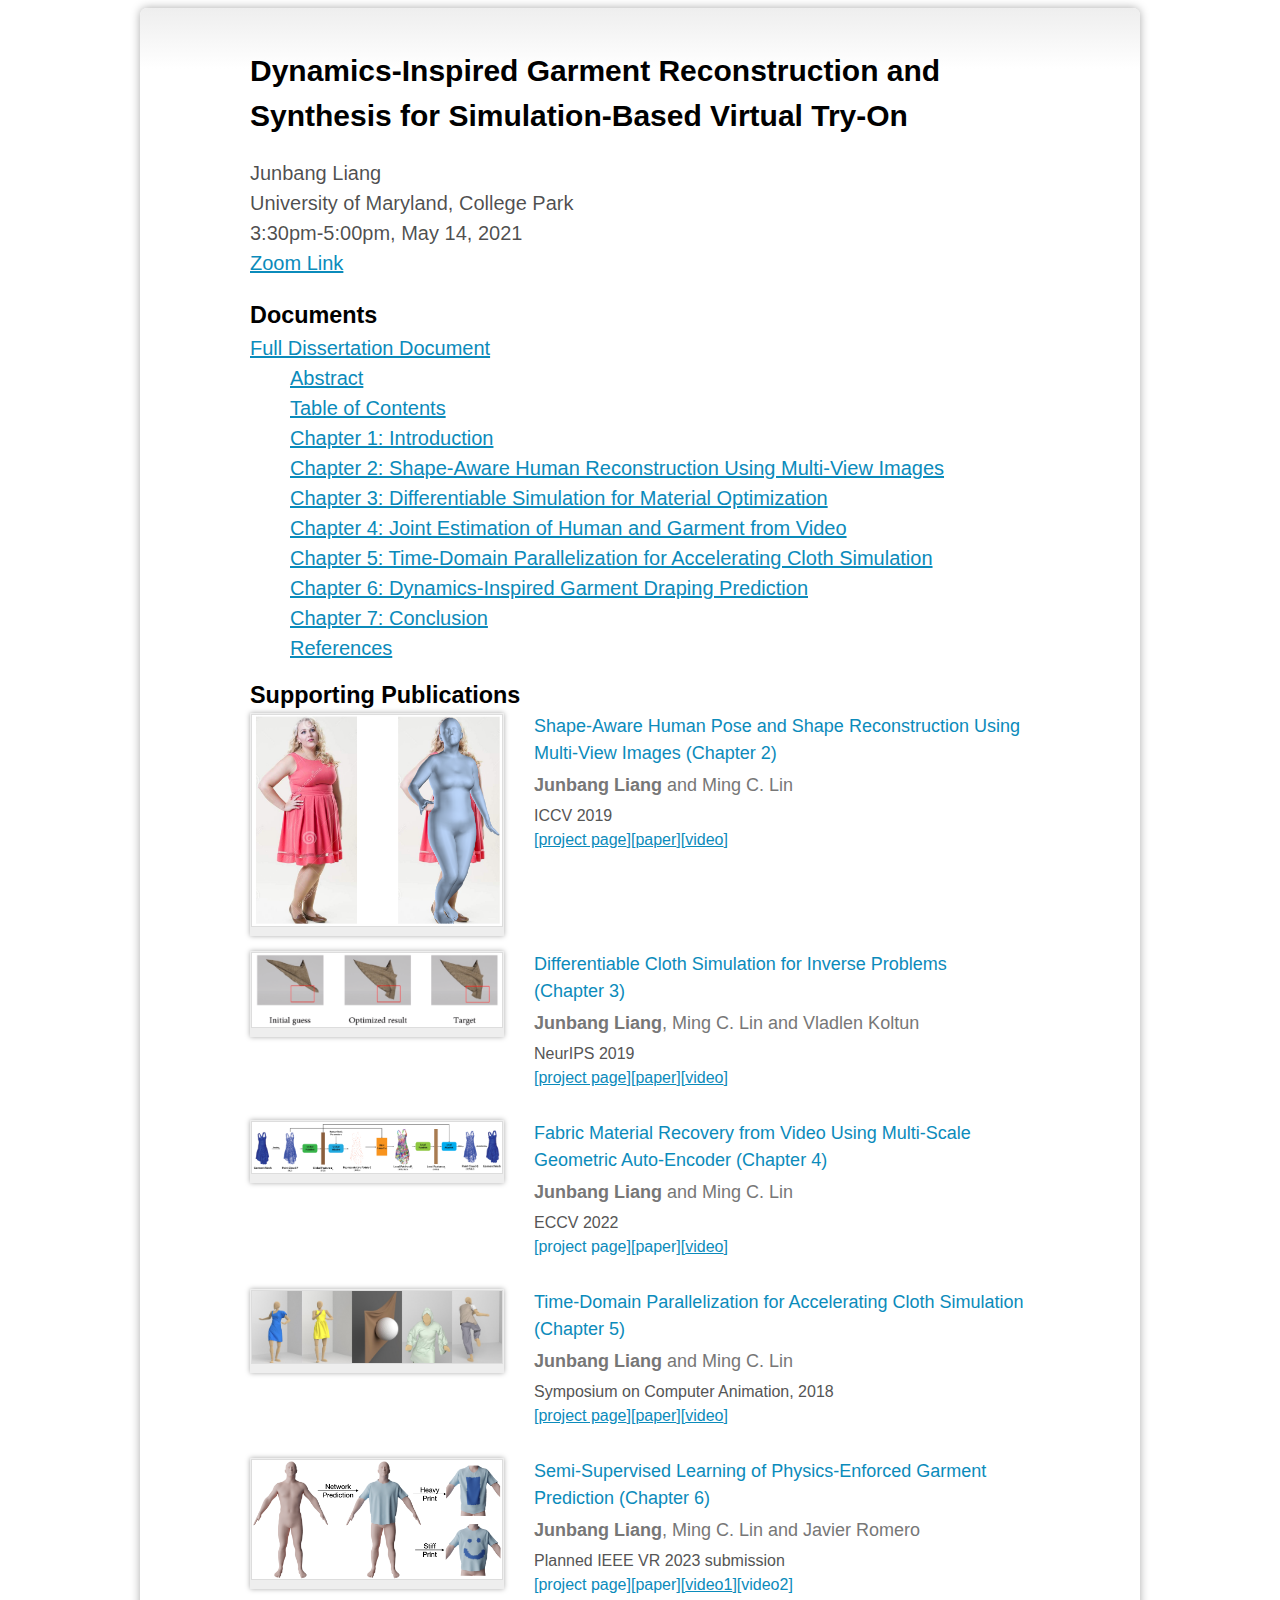
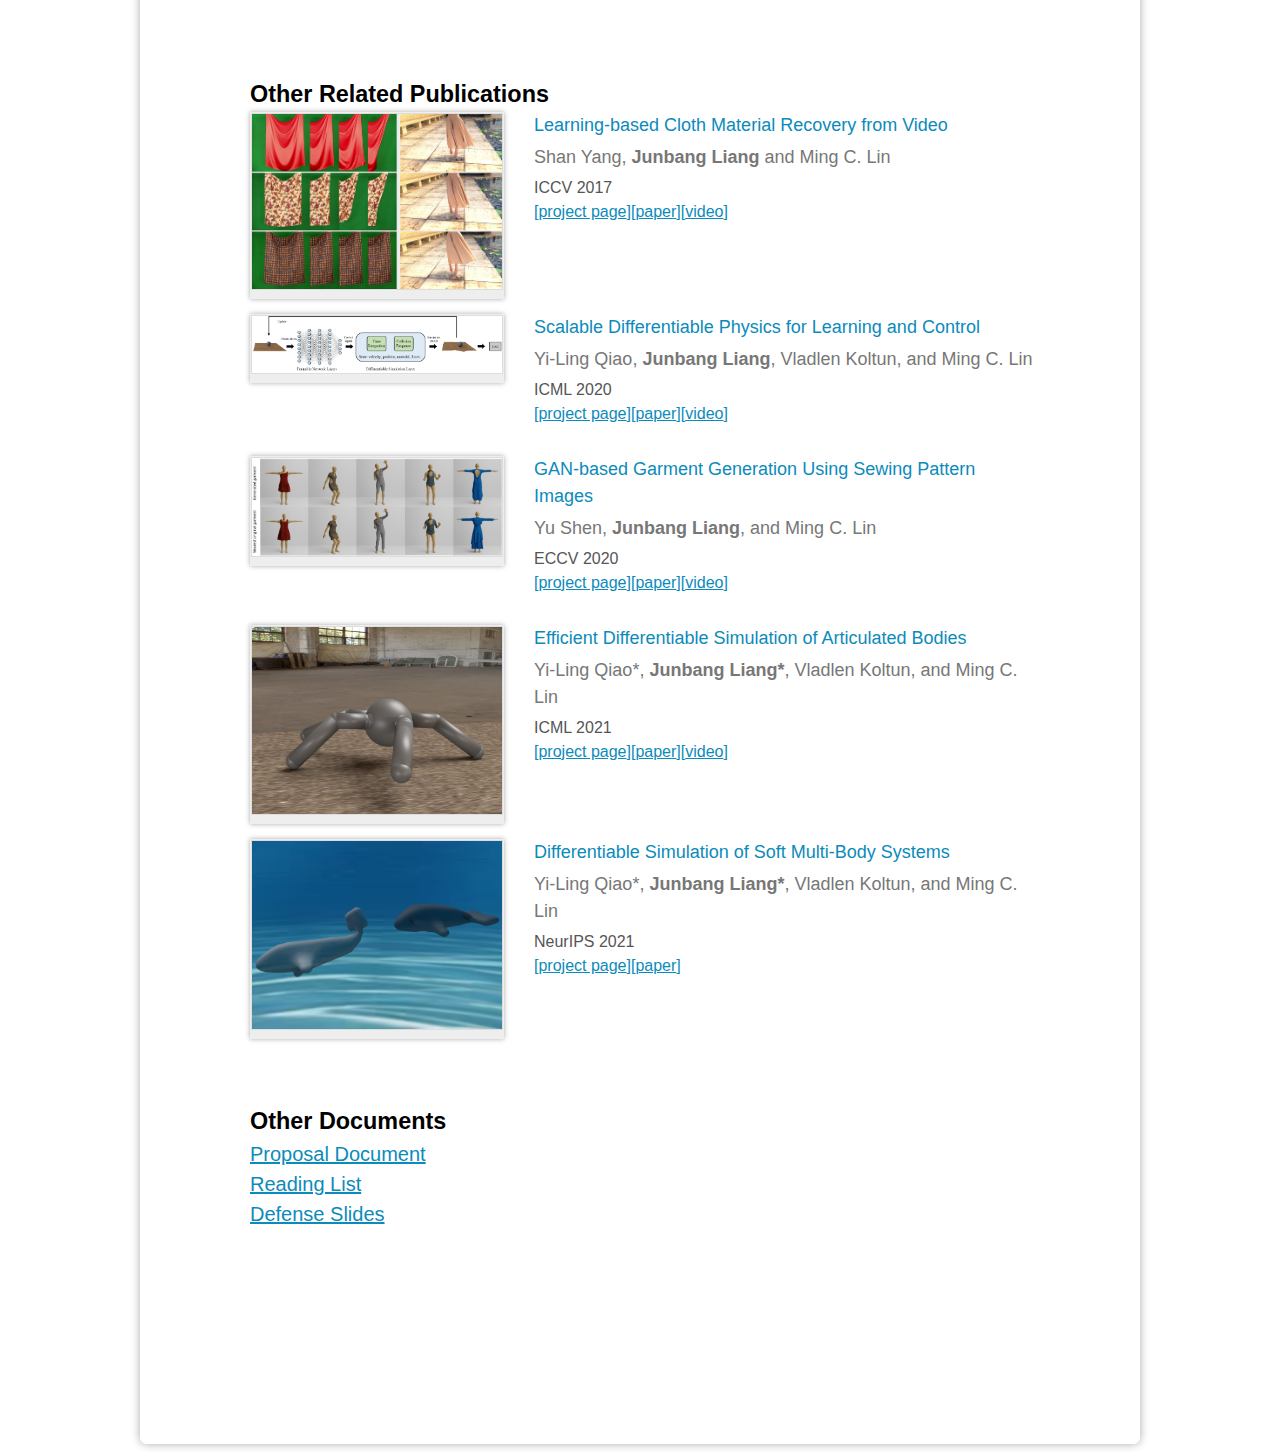
==== commit 2cc31f75: "update" ====
--- a/dissertation.html
+++ b/dissertation.html
@@ -1,55 +1,52 @@
 
 <!DOCTYPE html>
 <html class="no-js">
-	<head>
-	<meta charset="utf-8">
-	<meta http-equiv="X-UA-Compatible" content="IE=edge">
-	<title>Disseration</title>
-	<meta name="viewport" content="width=device-width, initial-scale=1">
-
-	<!-- Animate.css -->
-	<!-- <link rel="stylesheet" href="css/animate.css"> -->
-	<!-- Icomoon Icon Fonts-->
-	<!-- <link rel="stylesheet" href="css/icomoon.css"> -->
-	<!-- Bootstrap  -->
-	<!-- <link rel="stylesheet" href="css/bootstrap.css"> -->
-	<!-- Theme style  -->
-	<link rel="stylesheet" href="css/style.css">
-
-	<!-- Modernizr JS -->
-	<script src="js/modernizr-2.6.2.min.js"></script>
-	<!-- FOR IE9 below -->
-	<!--[if lt IE 9]>
-	<script src="js/respond.min.js"></script>
-	<![endif]-->
-
-	</head>
-	<body>
-	
-	<div id="main">
-		<div class="tab-wrap">
-			<div class="tab-content active" data-content="1" style="top:-5em">
-				<div class="content-inner">
-					<div class="row">
-	<div id="content">
-		<h2 style="font-weight:bold">Dynamics-Inspired Garment Reconstruction and Synthesis for Simulation-Based Virtual Try-On</h2>
-		<p>Junbang Liang<br>University of Maryland, College Park<br>3:30pm-5:00pm, May 14, 2021<br>
+    <head>
+    <meta charset="utf-8">
+    <meta http-equiv="X-UA-Compatible" content="IE=edge">
+    <title>Disseration</title>
+    <meta name="viewport" content="width=device-width, initial-scale=1">
+
+    <!-- Animate.css -->
+    <!-- <link rel="stylesheet" href="css/animate.css"> -->
+    <!-- Icomoon Icon Fonts-->
+    <!-- <link rel="stylesheet" href="css/icomoon.css"> -->
+    <!-- Bootstrap  -->
+    <!-- <link rel="stylesheet" href="css/bootstrap.css"> -->
+    <!-- Theme style  -->
+    <link rel="stylesheet" href="css/style.css">
+
+    <!-- Modernizr JS -->
+    <script src="js/modernizr-2.6.2.min.js"></script>
+    <!-- FOR IE9 below -->
+    <!--[if lt IE 9]>
+    <script src="js/respond.min.js"></script>
+    <![endif]-->
+
+    </head>
+    <body>
+    
+    <div id="main">
+        <div class="tab-wrap">
+            <div class="tab-content active" data-content="1" style="top:-5em">
+                <div class="content-inner">
+                    <div class="row">
+    <div id="content">
+        <h2 style="font-weight:bold">Dynamics-Inspired Garment Reconstruction and Synthesis for Simulation-Based Virtual Try-On</h2>
+        <p>Junbang Liang<br>University of Maryland, College Park<br>3:30pm-5:00pm, May 14, 2021<br>
     <a href="https://umd.zoom.us/j/4834192280">Zoom Link</a></p>
-	</div>
-<!-- 	<div id="content">
-		<h3 style="font-weight:bold">Thesis Statement</h3>
-		<p style="font-style:italic">Dynamic constraints can be effectively enforced in human body estimation, garment material optimization with geometry reconstruction, simulation acceleration, and draping prediction for virtual try-on systems, by coupling machine learning and optimization methods with cloth simulation.</p>
-	</div>
-	<div id="content">
-		<h3 style="font-weight:bold">
+    </div>
+<!--    <div id="content">
+        <h3 style="font-weight:bold">Thesis Statement</h3>
+        <p style="font-style:italic">Dynamic constraints can be effectively enforced in human body estimation, garment material optimization with geometry reconstruction, simulation acceleration, and draping prediction for virtual try-on systems, by coupling machine learning and optimization methods with cloth simulation.</p>
+    </div>
+    <div id="content">
+        <h3 style="font-weight:bold">
     <a href="http://cs.umd.edu/~liangjb/abstract.html">Abstract</a></h3>
-	</div> -->
-
-	<div id="content">
-		<h3 style="font-weight:bold;margin-bottom:0em">Documents</h3>
-		<a href="http://cs.umd.edu/~liangjb/docs/proposal.pdf">Proposal Document</a><br>
-		<a href="http://cs.umd.edu/~liangjb/docs/reading_list.pdf">Reading List</a><br>
-		<a href="http://cs.umd.edu/~liangjb/docs/defense.pdf">Defense Slides</a><br>
+    </div> -->
+
+    <div id="content">
+        <h3 style="font-weight:bold;margin-bottom:0em">Documents</h3>
     <a href="http://cs.umd.edu/~liangjb/docs/thesis.pdf">Full Dissertation Document</a><br>
     &emsp;&emsp;<a href="http://cs.umd.edu/~liangjb/docs/thesis_abs.pdf">Abstract</a><br>
     &emsp;&emsp;<a href="http://cs.umd.edu/~liangjb/docs/thesis_toc.pdf">Table of Contents</a><br>
@@ -61,14 +58,14 @@
     &emsp;&emsp;<a href="http://cs.umd.edu/~liangjb/docs/thesis_6.pdf">Chapter 6: Dynamics-Inspired Garment Draping Prediction</a><br>
     &emsp;&emsp;<a href="http://cs.umd.edu/~liangjb/docs/thesis_7.pdf">Chapter 7: Conclusion</a><br>
     &emsp;&emsp;<a href="http://cs.umd.edu/~liangjb/docs/thesis_ref.pdf">References</a><br>
-	</div>
-
-    <div id="content">
-	<h3 style="font-weight:bold">Supporting Publications</h3>
+    </div>
+
+    <div id="content">
+    <h3 style="font-weight:bold">Supporting Publications</h3>
     <div id="cv-section-item">
         <div id="cv-section-item-image"> <img src="images/ICCV2019.png" alt="" /> </div>
         <div id="cv-section-item-content">
-                <h4 class="title"> Shape-Aware Human Pose and Shape Reconstruction Using Multi-View Images (Chapter 2)</h4>
+                <h4 class="title"> Shape-Aware Human Pose and Shape Reconstruction Using Multi-View Images (Chapter&nbsp;2)</h4>
                 <h4 class="authors"><b>Junbang Liang</b> and Ming C. Lin</h4>
       <p>ICCV 2019</p>
             <h4 class="links">[<a href="http://gamma.umd.edu/researchdirections/virtualtryon/humanmultiview">project page</a>][<a href="http://cs.umd.edu/~liangjb/docs/ICCV2019.pdf">paper</a>][<a href="https://youtu.be/WesHX537JIY">video</a>]</h4>
@@ -78,7 +75,7 @@
     <div id="cv-section-item">
         <div id="cv-section-item-image"> <img src="images/NIPS2019.png" alt="" /> </div>
         <div id="cv-section-item-content">
-                <h4 class="title"> Differentiable Cloth Simulation for Inverse Problems (Chapter 3)</h4>
+                <h4 class="title"> Differentiable Cloth Simulation for Inverse Problems (Chapter&nbsp;3)</h4>
                 <h4 class="authors"><b>Junbang Liang</b>, Ming C. Lin and Vladlen Koltun</h4>
       <p>NeurIPS 2019</p>
             <h4 class="links">[<a href="http://gamma.umd.edu/researchdirections/virtualtryon/differentiablecloth">project page</a>][<a href="http://cs.umd.edu/~liangjb/docs/NIPS2019.pdf">paper</a>][<a href="https://youtu.be/ipIM-c4lCJ0">video</a>]</h4>
@@ -88,30 +85,30 @@
     <div id="cv-section-item">
         <div id="cv-section-item-image"> <img src="images/SIGGRAPH2021.png" alt="" /> </div>
         <div id="cv-section-item-content">
-                <h4 class="title"> Fabric Material Estimation from Video Using Multi-Scale Geometric Auto-Encoder (Chapter 4)</h4>
+                <h4 class="title"> Fabric Material Recovery from Video Using Multi-Scale Geometric Auto-Encoder (Chapter&nbsp;4)</h4>
                 <h4 class="authors"><b>Junbang Liang</b> and Ming C. Lin </h4>
-      <p>ICCV 2021 submission</p>
-            <!-- <h4 class="links">[project page][paper][video]</h4> -->
+      <p>ECCV 2022</p>
+            <h4 class="links">[project page][paper][<a href="https://youtu.be/388tlZCRH7I">video</a>]</h4>
           </div>
           <!--end cv-section-item-content-->
       </div>
     <div id="cv-section-item">
         <div id="cv-section-item-image"> <img src="images/SCA_2018.jpeg" alt="" /> </div>
         <div id="cv-section-item-content">
-                <h4 class="title"> Time-Domain Parallelization for Accelerating Cloth Simulation (Chapter 5)</h4>
+                <h4 class="title"> Time-Domain Parallelization for Accelerating Cloth Simulation (Chapter&nbsp;5)</h4>
                 <h4 class="authors"><b>Junbang Liang</b> and Ming C. Lin</h4>
       <p>Symposium on Computer Animation, 2018</p>
-            <h4 class="links">[<a href="http://gamma.cs.unc.edu/TParallelCloth/">project page</a>][<a href="http://cs.umd.edu/~liangjb/docs/SCA2018.pdf">paper</a>][<a href="videos/SCA2018.mp4">video</a>]</h4>
+            <h4 class="links">[<a href="http://gamma.cs.unc.edu/TParallelCloth/">project page</a>][<a href="http://cs.umd.edu/~liangjb/docs/SCA2018.pdf">paper</a>][<a href="https://youtu.be/0C3oGok7Xa8">video</a>]</h4>
           </div>
           <!--end cv-section-item-content-->
       </div>
     <div id="cv-section-item">
         <div id="cv-section-item-image"> <img src="images/CVPR2021.png" alt="" /> </div>
         <div id="cv-section-item-content">
-                <h4 class="title"> Semi-Supervised Learning of Physics-Enforced Garment Prediction (Chapter 6)</h4>
+                <h4 class="title"> Semi-Supervised Learning of Physics-Enforced Garment Prediction (Chapter&nbsp;6)</h4>
                 <h4 class="authors"><b>Junbang Liang</b>, Ming C. Lin and Javier Romero </h4>
-      <p>Planned NeurIPS 2021 submission</p>
-            <!-- <h4 class="links">[project page][paper][video]</h4> -->
+      <p>Planned IEEE VR 2023 submission</p>
+            <h4 class="links">[project page][paper][<a href="videos/ieeevr23.mp4">video1</a>][video2]</h4>
           </div>
           <!--end cv-section-item-content-->
       </div>
@@ -127,7 +124,7 @@
                 <h4 class="title"> Learning-based Cloth Material Recovery from Video</h4>
                 <h4 class="authors">Shan Yang, <b>Junbang Liang</b> and Ming C. Lin</h4>
       <p>ICCV 2017</p>
-            <h4 class="links">[<a href="http://gamma.cs.unc.edu/VideoCloth/">project page</a>][<a href="https://openaccess.thecvf.com/content_ICCV_2017/papers/Yang_Learning-Based_Cloth_Material_ICCV_2017_paper.pdf">paper</a>][<a href="videos/iccv_demo.mp4">video</a>]</h4>
+            <h4 class="links">[<a href="http://gamma.cs.unc.edu/VideoCloth/">project page</a>][<a href="https://openaccess.thecvf.com/content_ICCV_2017/papers/Yang_Learning-Based_Cloth_Material_ICCV_2017_paper.pdf">paper</a>][<a href="https://youtu.be/ki2pGGFwa5Q">video</a>]</h4>
           </div>
           <!--end cv-section-item-content-->
       </div>
@@ -149,41 +146,58 @@
                 <h4 class="title"> GAN-based Garment Generation Using Sewing Pattern Images</h4>
                 <h4 class="authors">Yu Shen, <b>Junbang Liang</b>, and Ming C. Lin</h4>
       <p>ECCV 2020</p>
-            <h4 class="links">[<a href="https://gamma.umd.edu/researchdirections/virtualtryon/garmentgeneration/">project page</a>][<a href="http://www.cs.umd.edu/~yushen/docs/ECCV2020.pdf">paper</a>][<a href="http://www.cs.umd.edu/~yushen/videos/ECCV2020.mp4">video</a>]</h4>
+            <h4 class="links">[<a href="https://gamma.umd.edu/researchdirections/virtualtryon/garmentgeneration/">project page</a>][<a href="http://www.cs.umd.edu/~yushen/docs/ECCV2020.pdf">paper</a>][<a href="https://youtu.be/B03-oz-f_14">video</a>]</h4>
           </div>
           <!--end cv-section-item-content-->
       </div>
     <div id="cv-section-item">
         <div id="cv-section-item-image"> <img src="images/ICML2021.jpeg" alt="" /> </div>
         <div id="cv-section-item-content">
-                <h4 class="title"> Efficient Differentiable Simulation of Articulated Bodies</h4>
+                <h4 class="title">Efficient Differentiable Simulation of Articulated Bodies</h4>
                 <h4 class="authors">Yi-Ling Qiao*, <b>Junbang Liang*</b>, Vladlen Koltun, and Ming C. Lin</h4>
       <p>ICML 2021</p>
-            <h4 class="links">[<a>project page</a>][<a>paper</a>][<a>video</a>]</h4>
+            <h4 class="links">[<a href="https://ylqiao.netlify.app/publication/articulated2021/">project page</a>][<a href="http://proceedings.mlr.press/v139/qiao21a/qiao21a.pdf">paper</a>][<a href="https://icml.cc/virtual/2021/poster/9049">video</a>]</h4>
+          </div>
+          <!--end cv-section-item-content-->
+      </div>
+    <div id="cv-section-item">
+        <div id="cv-section-item-image"> <img src="images/NIPS2021.jpeg" alt="" /> </div>
+        <div id="cv-section-item-content">
+                <h4 class="title">Differentiable Simulation of Soft Multi-Body Systems</h4>
+                <h4 class="authors">Yi-Ling Qiao*, <b>Junbang Liang*</b>, Vladlen Koltun, and Ming C. Lin</h4>
+      <p>NeurIPS 2021</p>
+            <h4 class="links">[<a href="https://ylqiao.netlify.app/publication/difem2021/">project page</a>][<a href="http://vladlen.info/papers/diffsoft.pdf">paper</a>]</h4>
           </div>
           <!--end cv-section-item-content-->
       </div>
         <!--end cv-section-item-->
   </div>
-					</div>
-				</div>
-			</div>
-		</div>
-	</div>
-	
-	<!-- jQuery -->
-	<script src="js/jquery.min.js"></script>
-	<!-- jQuery Easing -->
-	<script src="js/jquery.easing.1.3.js"></script>
-	<!-- Bootstrap -->
-	<script src="js/bootstrap.min.js"></script>
-	<!-- Waypoints -->
-	<script src="js/jquery.waypoints.min.js"></script>
-	<!-- Easy PieChart -->
-	<script src="js/jquery.easypiechart.min.js"></script>
-	<!-- MAIN JS -->
-	<script src="js/main.js"></script>
-
-	</body>
+    <div id="content">
+      <p>&emsp;</p>
+    <h3 style="font-weight:bold">Other Documents</h3>
+        <a href="http://cs.umd.edu/~liangjb/docs/proposal.pdf">Proposal Document</a><br>
+        <a href="http://cs.umd.edu/~liangjb/docs/reading_list.pdf">Reading List</a><br>
+        <a href="http://cs.umd.edu/~liangjb/docs/defense.pdf">Defense Slides</a><br>
+  </div>
+                    </div>
+                </div>
+            </div>
+        </div>
+    </div>
+    
+    <!-- jQuery -->
+    <script src="js/jquery.min.js"></script>
+    <!-- jQuery Easing -->
+    <script src="js/jquery.easing.1.3.js"></script>
+    <!-- Bootstrap -->
+    <script src="js/bootstrap.min.js"></script>
+    <!-- Waypoints -->
+    <script src="js/jquery.waypoints.min.js"></script>
+    <!-- Easy PieChart -->
+    <script src="js/jquery.easypiechart.min.js"></script>
+    <!-- MAIN JS -->
+    <script src="js/main.js"></script>
+
+    </body>
 </html>
 
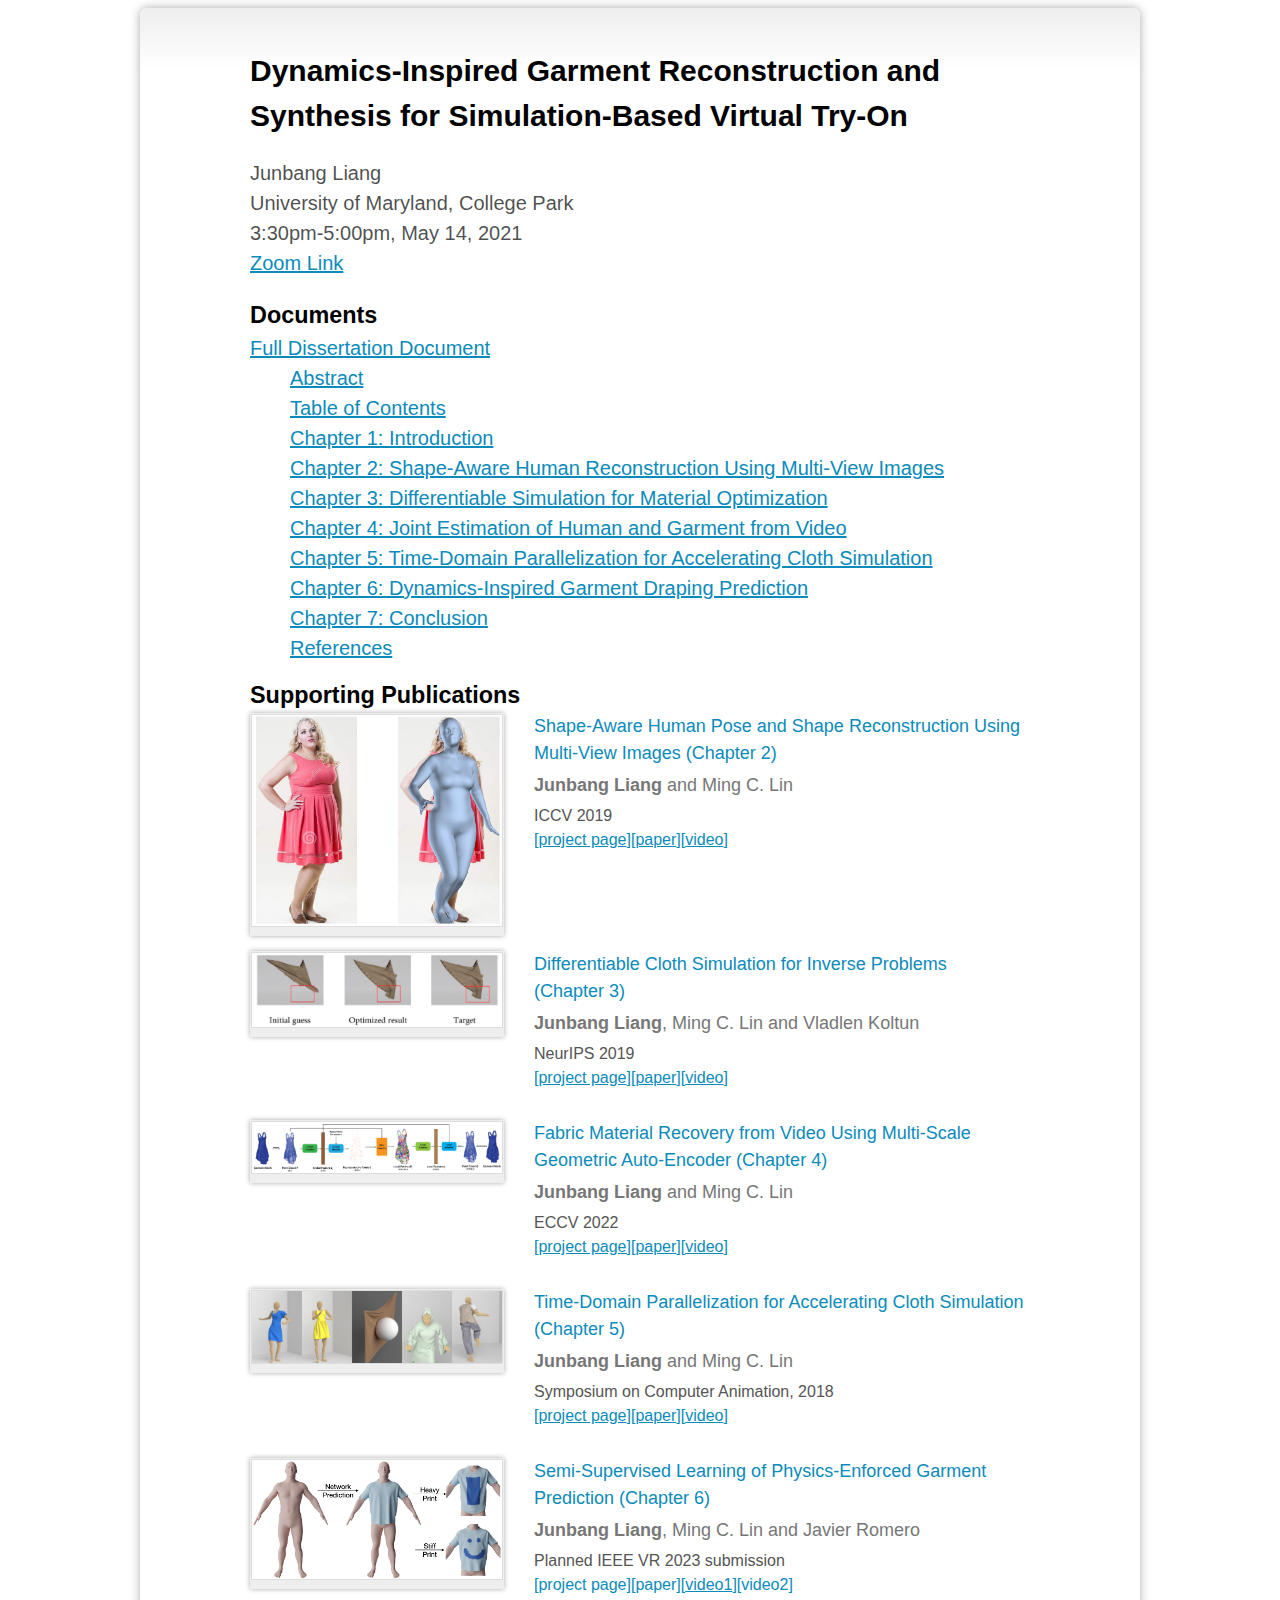
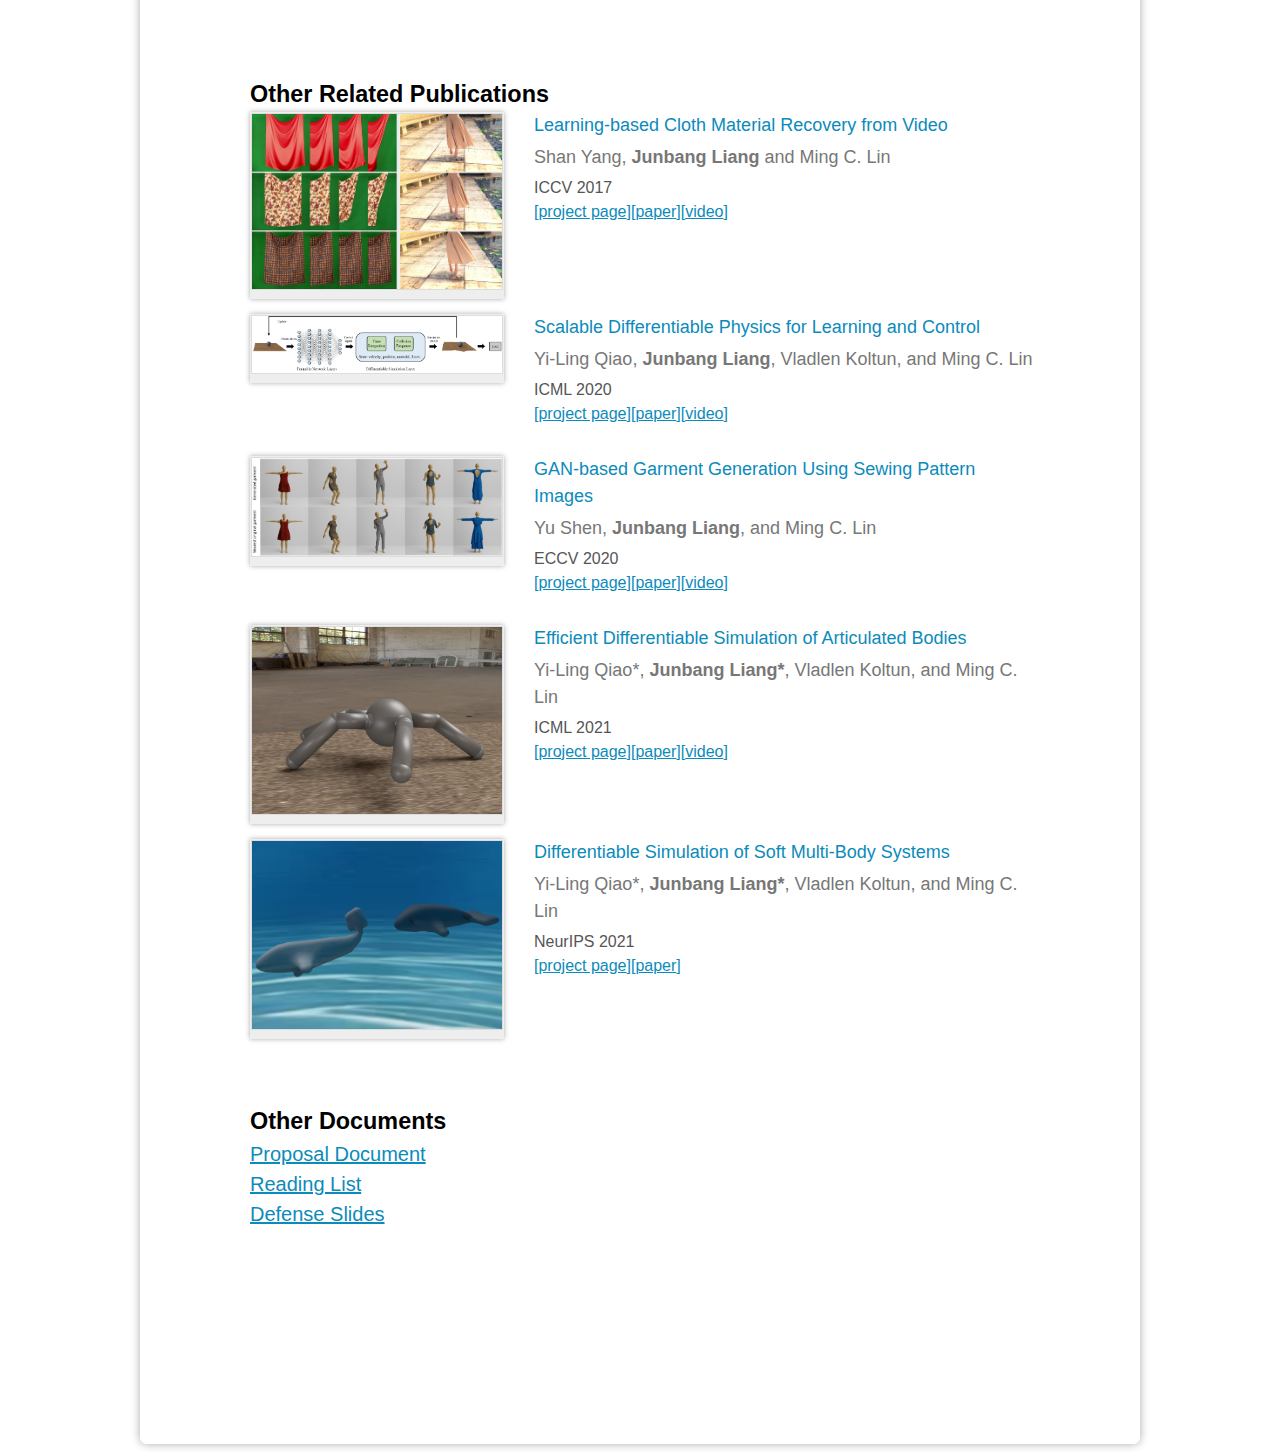
==== commit b3dc3c37: "eccv22" ====
--- a/dissertation.html
+++ b/dissertation.html
@@ -42,22 +42,22 @@
     </div>
     <div id="content">
         <h3 style="font-weight:bold">
-    <a href="http://cs.umd.edu/~liangjb/abstract.html">Abstract</a></h3>
+    <a href="abstract.html">Abstract</a></h3>
     </div> -->
 
     <div id="content">
         <h3 style="font-weight:bold;margin-bottom:0em">Documents</h3>
-    <a href="http://cs.umd.edu/~liangjb/docs/thesis.pdf">Full Dissertation Document</a><br>
-    &emsp;&emsp;<a href="http://cs.umd.edu/~liangjb/docs/thesis_abs.pdf">Abstract</a><br>
-    &emsp;&emsp;<a href="http://cs.umd.edu/~liangjb/docs/thesis_toc.pdf">Table of Contents</a><br>
-    &emsp;&emsp;<a href="http://cs.umd.edu/~liangjb/docs/thesis_1.pdf">Chapter 1: Introduction</a><br>
-    &emsp;&emsp;<a href="http://cs.umd.edu/~liangjb/docs/thesis_2.pdf">Chapter 2: Shape-Aware Human Reconstruction Using Multi-View Images</a><br>
-    &emsp;&emsp;<a href="http://cs.umd.edu/~liangjb/docs/thesis_3.pdf">Chapter 3: Differentiable Simulation for Material Optimization</a><br>
-    &emsp;&emsp;<a href="http://cs.umd.edu/~liangjb/docs/thesis_4.pdf">Chapter 4: Joint Estimation of Human and Garment from Video</a><br>
-    &emsp;&emsp;<a href="http://cs.umd.edu/~liangjb/docs/thesis_5.pdf">Chapter 5: Time-Domain Parallelization for Accelerating Cloth Simulation</a><br>
-    &emsp;&emsp;<a href="http://cs.umd.edu/~liangjb/docs/thesis_6.pdf">Chapter 6: Dynamics-Inspired Garment Draping Prediction</a><br>
-    &emsp;&emsp;<a href="http://cs.umd.edu/~liangjb/docs/thesis_7.pdf">Chapter 7: Conclusion</a><br>
-    &emsp;&emsp;<a href="http://cs.umd.edu/~liangjb/docs/thesis_ref.pdf">References</a><br>
+    <a href="docs/thesis.pdf">Full Dissertation Document</a><br>
+    &emsp;&emsp;<a href="docs/thesis_abs.pdf">Abstract</a><br>
+    &emsp;&emsp;<a href="docs/thesis_toc.pdf">Table of Contents</a><br>
+    &emsp;&emsp;<a href="docs/thesis_1.pdf">Chapter 1: Introduction</a><br>
+    &emsp;&emsp;<a href="docs/thesis_2.pdf">Chapter 2: Shape-Aware Human Reconstruction Using Multi-View Images</a><br>
+    &emsp;&emsp;<a href="docs/thesis_3.pdf">Chapter 3: Differentiable Simulation for Material Optimization</a><br>
+    &emsp;&emsp;<a href="docs/thesis_4.pdf">Chapter 4: Joint Estimation of Human and Garment from Video</a><br>
+    &emsp;&emsp;<a href="docs/thesis_5.pdf">Chapter 5: Time-Domain Parallelization for Accelerating Cloth Simulation</a><br>
+    &emsp;&emsp;<a href="docs/thesis_6.pdf">Chapter 6: Dynamics-Inspired Garment Draping Prediction</a><br>
+    &emsp;&emsp;<a href="docs/thesis_7.pdf">Chapter 7: Conclusion</a><br>
+    &emsp;&emsp;<a href="docs/thesis_ref.pdf">References</a><br>
     </div>
 
     <div id="content">
@@ -68,7 +68,7 @@
                 <h4 class="title"> Shape-Aware Human Pose and Shape Reconstruction Using Multi-View Images (Chapter&nbsp;2)</h4>
                 <h4 class="authors"><b>Junbang Liang</b> and Ming C. Lin</h4>
       <p>ICCV 2019</p>
-            <h4 class="links">[<a href="http://gamma.umd.edu/researchdirections/virtualtryon/humanmultiview">project page</a>][<a href="http://cs.umd.edu/~liangjb/docs/ICCV2019.pdf">paper</a>][<a href="https://youtu.be/WesHX537JIY">video</a>]</h4>
+            <h4 class="links">[<a href="http://gamma.umd.edu/researchdirections/virtualtryon/humanmultiview">project page</a>][<a href="docs/ICCV2019.pdf">paper</a>][<a href="https://youtu.be/WesHX537JIY">video</a>]</h4>
           </div>
           <!--end cv-section-item-content-->
       </div>
@@ -78,7 +78,7 @@
                 <h4 class="title"> Differentiable Cloth Simulation for Inverse Problems (Chapter&nbsp;3)</h4>
                 <h4 class="authors"><b>Junbang Liang</b>, Ming C. Lin and Vladlen Koltun</h4>
       <p>NeurIPS 2019</p>
-            <h4 class="links">[<a href="http://gamma.umd.edu/researchdirections/virtualtryon/differentiablecloth">project page</a>][<a href="http://cs.umd.edu/~liangjb/docs/NIPS2019.pdf">paper</a>][<a href="https://youtu.be/ipIM-c4lCJ0">video</a>]</h4>
+            <h4 class="links">[<a href="http://gamma.umd.edu/researchdirections/virtualtryon/differentiablecloth">project page</a>][<a href="docs/NIPS2019.pdf">paper</a>][<a href="https://youtu.be/ipIM-c4lCJ0">video</a>]</h4>
           </div>
           <!--end cv-section-item-content-->
       </div>
@@ -88,7 +88,7 @@
                 <h4 class="title"> Fabric Material Recovery from Video Using Multi-Scale Geometric Auto-Encoder (Chapter&nbsp;4)</h4>
                 <h4 class="authors"><b>Junbang Liang</b> and Ming C. Lin </h4>
       <p>ECCV 2022</p>
-            <h4 class="links">[project page][paper][<a href="https://youtu.be/388tlZCRH7I">video</a>]</h4>
+            <h4 class="links">[<a href="https://gamma.umd.edu/researchdirections/virtualtryon/fabric_estimation">project page][<a href="https://williamljb.github.io/docs/eccv22.pdf">paper</a>][<a href="https://youtu.be/388tlZCRH7I">video</a>]</h4>
           </div>
           <!--end cv-section-item-content-->
       </div>
@@ -98,7 +98,7 @@
                 <h4 class="title"> Time-Domain Parallelization for Accelerating Cloth Simulation (Chapter&nbsp;5)</h4>
                 <h4 class="authors"><b>Junbang Liang</b> and Ming C. Lin</h4>
       <p>Symposium on Computer Animation, 2018</p>
-            <h4 class="links">[<a href="http://gamma.cs.unc.edu/TParallelCloth/">project page</a>][<a href="http://cs.umd.edu/~liangjb/docs/SCA2018.pdf">paper</a>][<a href="https://youtu.be/0C3oGok7Xa8">video</a>]</h4>
+            <h4 class="links">[<a href="http://gamma.cs.unc.edu/TParallelCloth/">project page</a>][<a href="docs/SCA2018.pdf">paper</a>][<a href="https://youtu.be/0C3oGok7Xa8">video</a>]</h4>
           </div>
           <!--end cv-section-item-content-->
       </div>
@@ -175,9 +175,9 @@
     <div id="content">
       <p>&emsp;</p>
     <h3 style="font-weight:bold">Other Documents</h3>
-        <a href="http://cs.umd.edu/~liangjb/docs/proposal.pdf">Proposal Document</a><br>
-        <a href="http://cs.umd.edu/~liangjb/docs/reading_list.pdf">Reading List</a><br>
-        <a href="http://cs.umd.edu/~liangjb/docs/defense.pdf">Defense Slides</a><br>
+        <a href="docs/proposal.pdf">Proposal Document</a><br>
+        <a href="docs/reading_list.pdf">Reading List</a><br>
+        <a href="docs/defense.pdf">Defense Slides</a><br>
   </div>
                     </div>
                 </div>
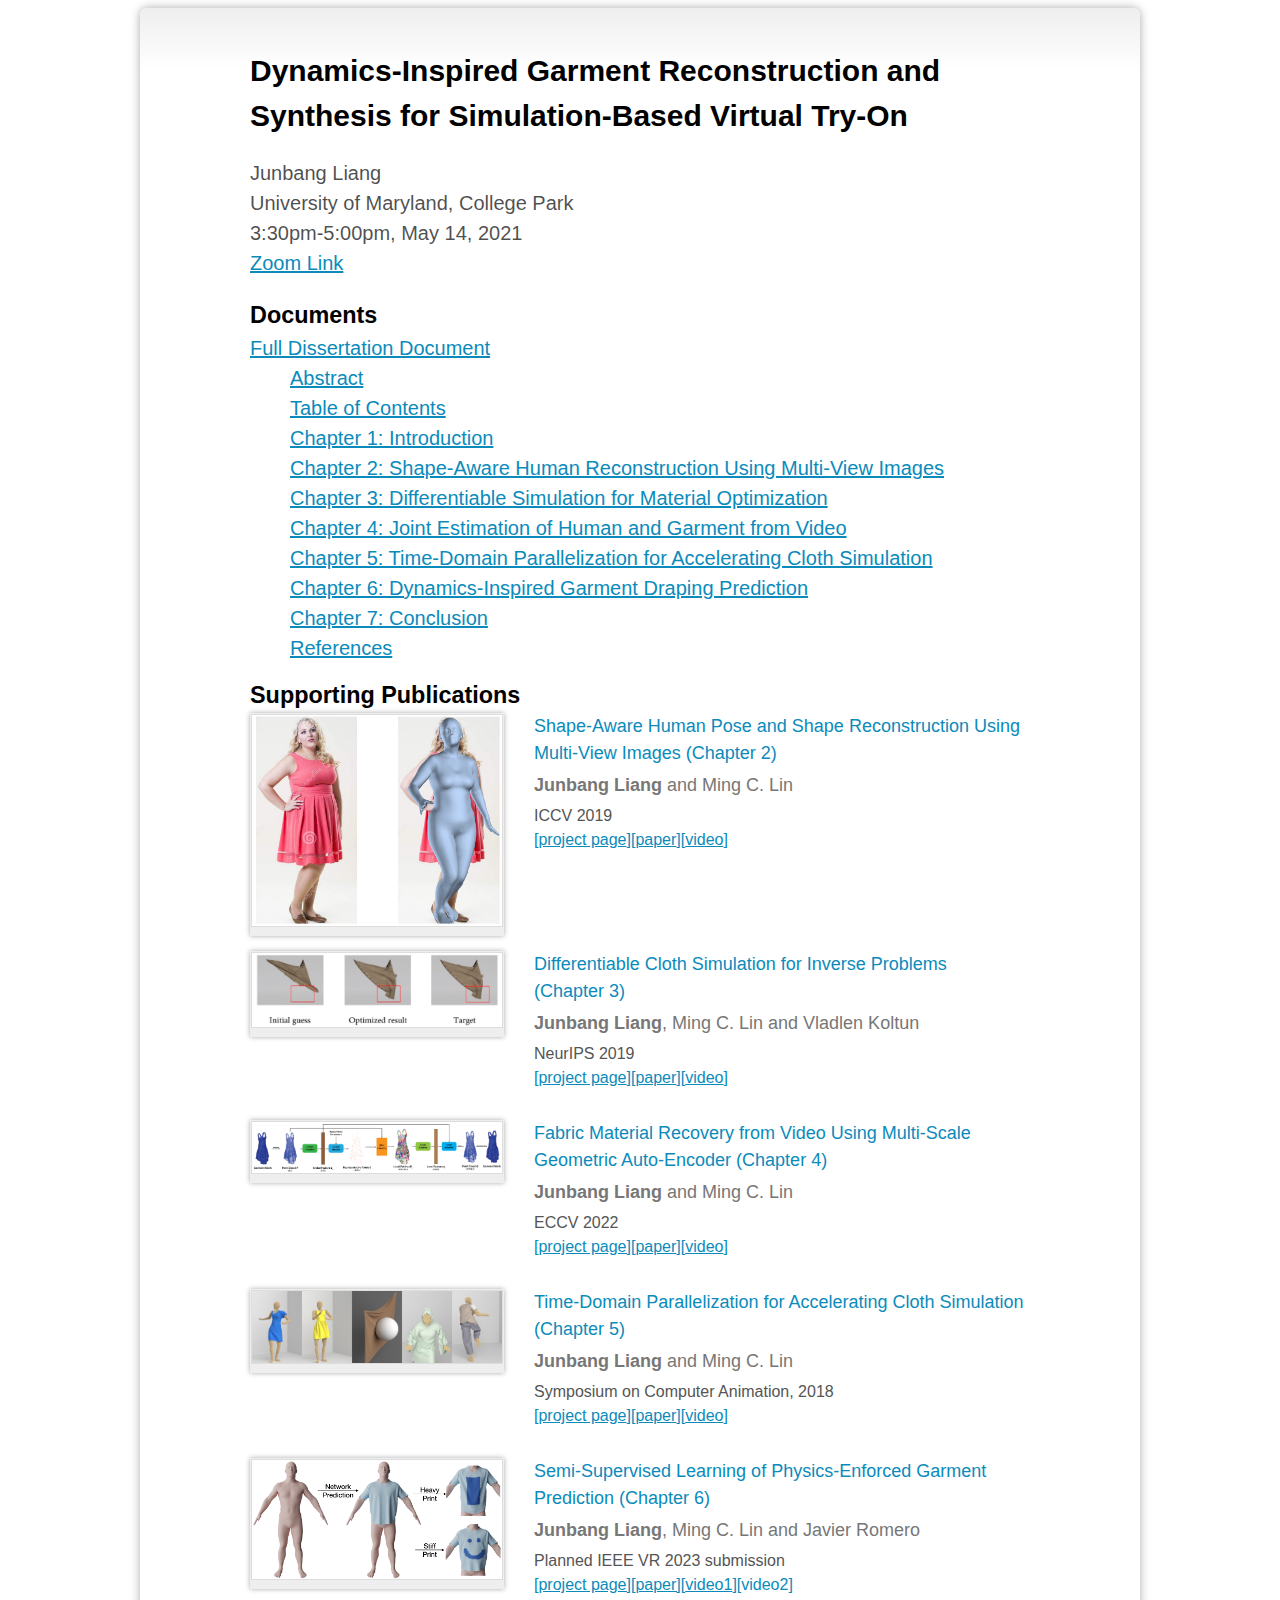
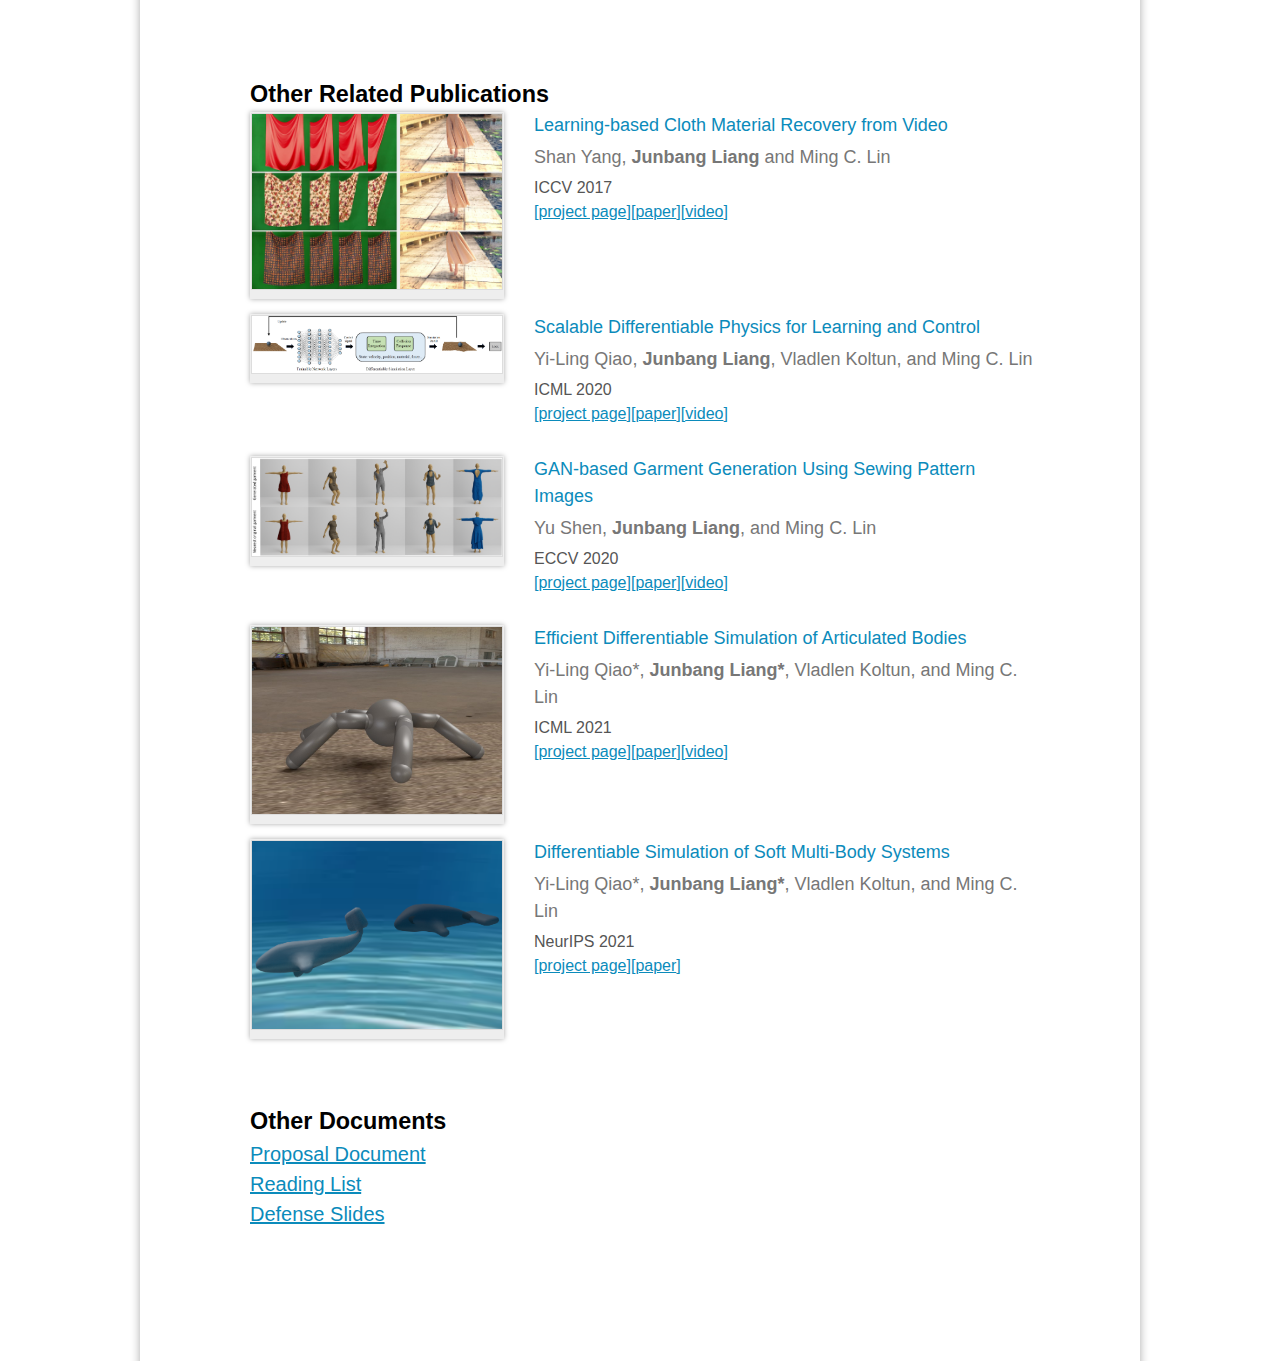
==== commit 9b287696: "eccv22" ====
--- a/dissertation.html
+++ b/dissertation.html
@@ -108,7 +108,7 @@
                 <h4 class="title"> Semi-Supervised Learning of Physics-Enforced Garment Prediction (Chapter&nbsp;6)</h4>
                 <h4 class="authors"><b>Junbang Liang</b>, Ming C. Lin and Javier Romero </h4>
       <p>Planned IEEE VR 2023 submission</p>
-            <h4 class="links">[project page][paper][<a href="videos/ieeevr23.mp4">video1</a>][video2]</h4>
+            <h4 class="links">[<a href="https://gamma.umd.edu/researchdirections/virtualtryon/fabric_estimation">project page][paper][<a href="videos/ieeevr23.mp4">video1</a>][video2]</h4>
           </div>
           <!--end cv-section-item-content-->
       </div>
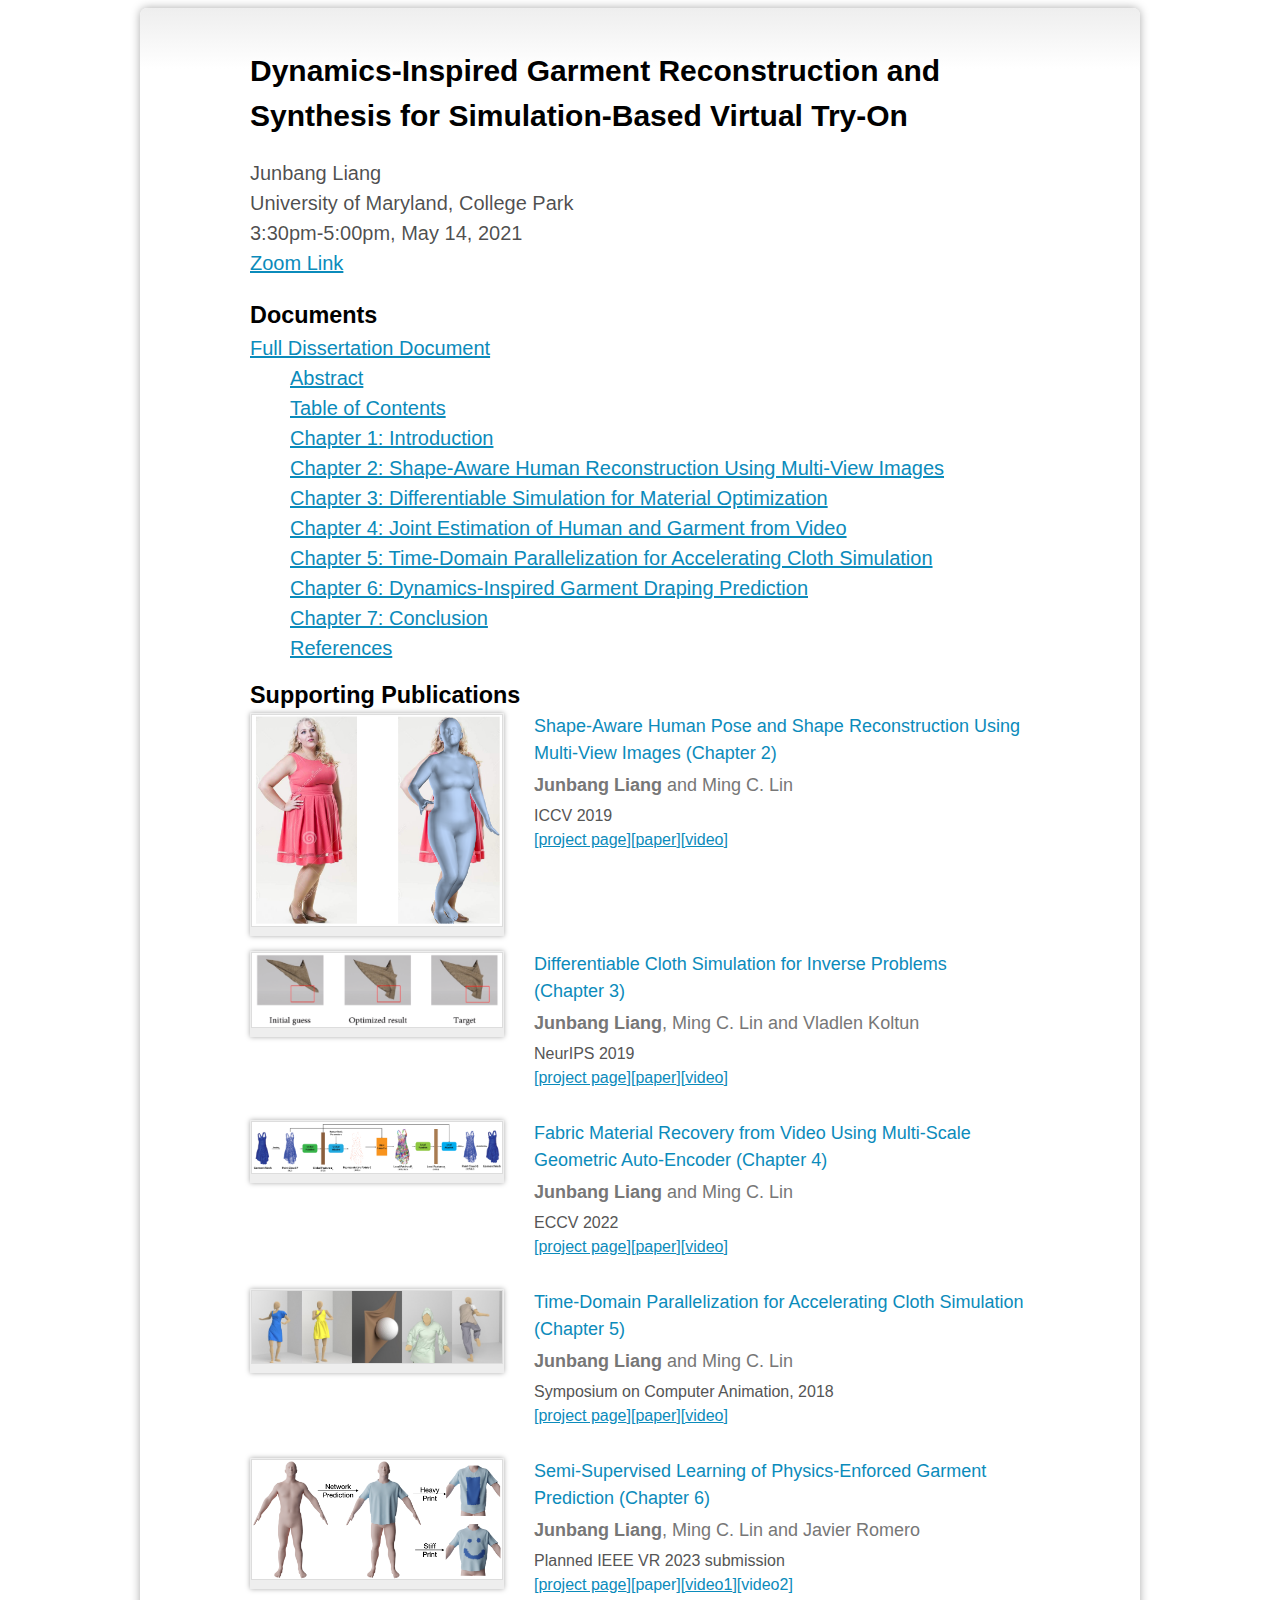
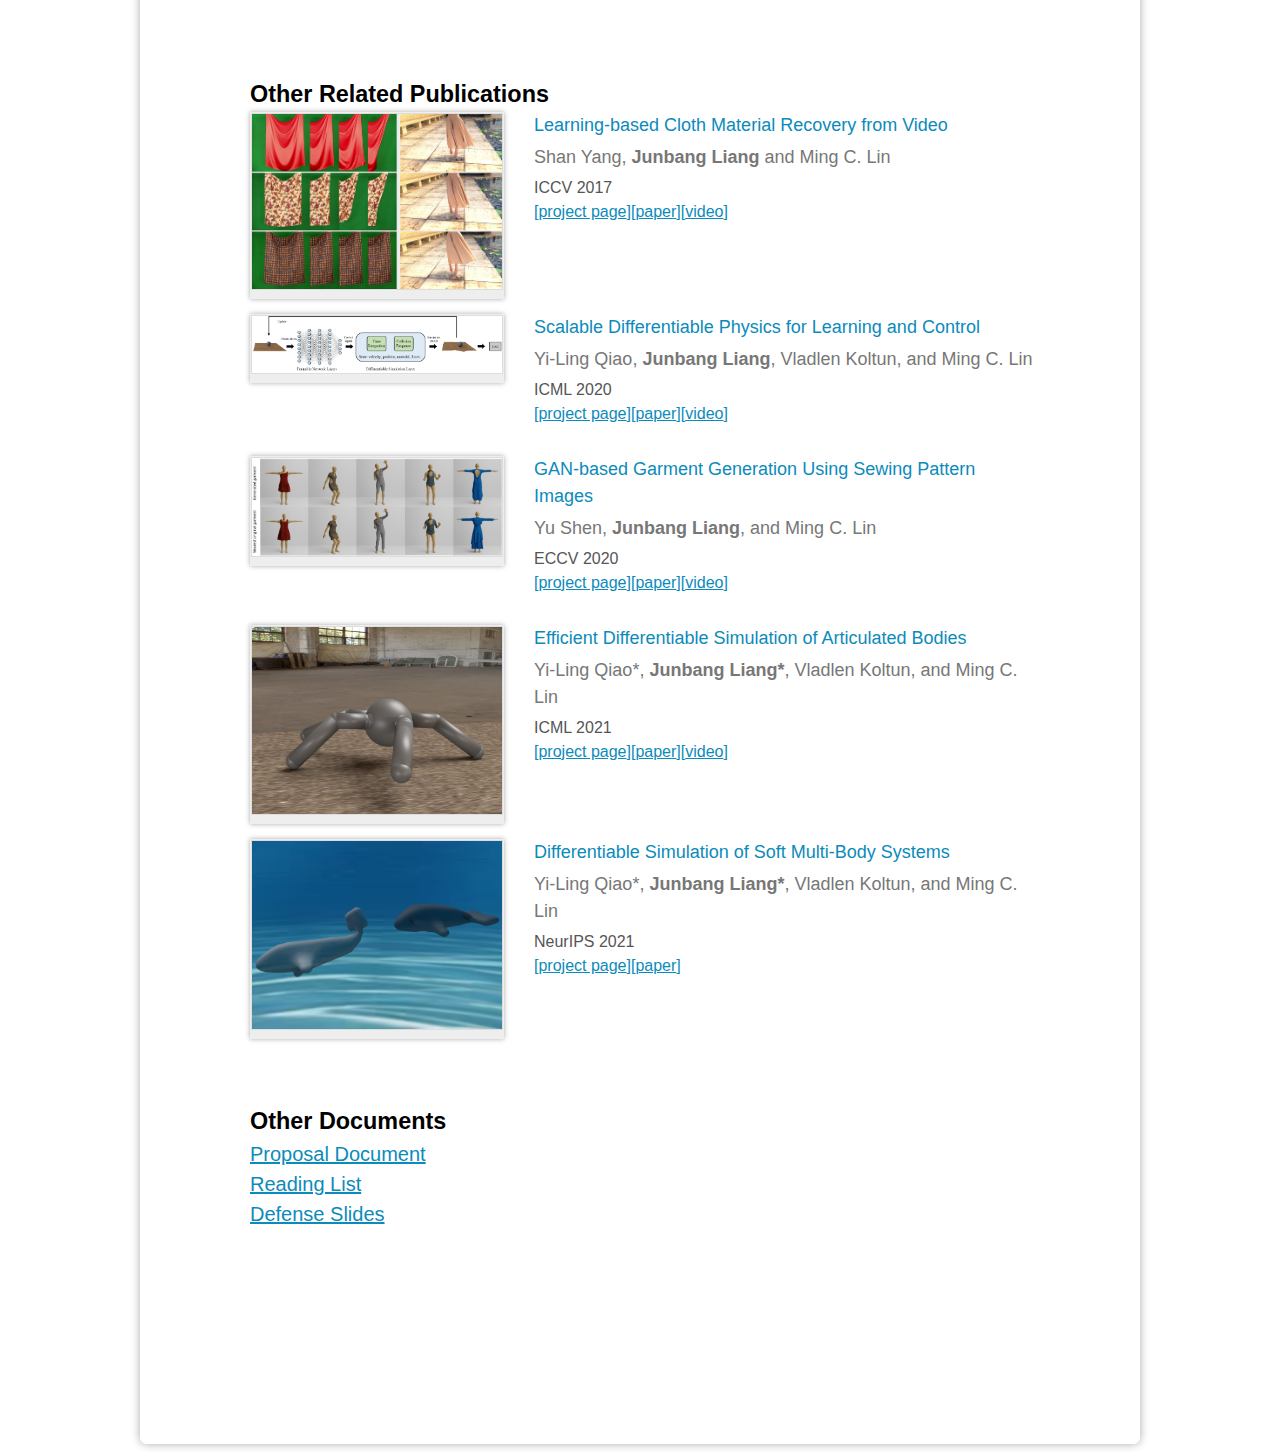
==== commit 1de05945: "eccv22" ====
--- a/dissertation.html
+++ b/dissertation.html
@@ -108,7 +108,7 @@
                 <h4 class="title"> Semi-Supervised Learning of Physics-Enforced Garment Prediction (Chapter&nbsp;6)</h4>
                 <h4 class="authors"><b>Junbang Liang</b>, Ming C. Lin and Javier Romero </h4>
       <p>Planned IEEE VR 2023 submission</p>
-            <h4 class="links">[<a href="https://gamma.umd.edu/researchdirections/virtualtryon/fabric_estimation">project page][paper][<a href="videos/ieeevr23.mp4">video1</a>][video2]</h4>
+            <h4 class="links">[<a href="https://gamma.umd.edu/researchdirections/virtualtryon/garment_drape">project page</a>][paper][<a href="videos/ieeevr23.mp4">video1</a>][video2]</h4>
           </div>
           <!--end cv-section-item-content-->
       </div>
